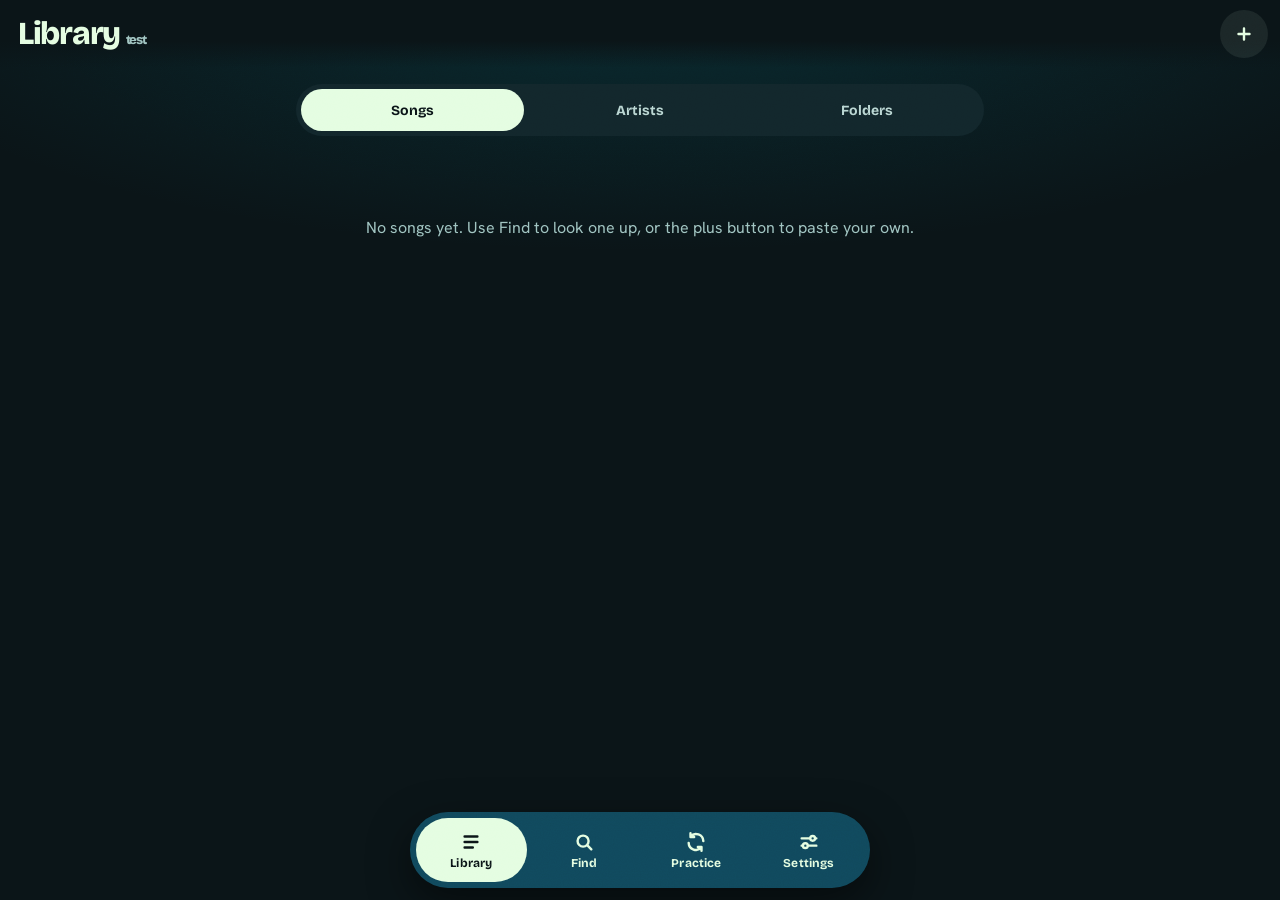
==== next/index.html @ 012d2478 "Test build: dock, count-in and folder pickers Co-Authored-By: Claude Opus 5.5 <noreply@anthropic.com" ====
<!doctype html>
<html lang="en">
<head>
  <meta charset="utf-8">
  <meta name="viewport" content="width=device-width, initial-scale=1, viewport-fit=cover, interactive-widget=resizes-content">
  <title>Lyrica (test build)</title>
  <meta name="description" content="Autoscrolling lyrics and chords for playing along.">
  <meta name="theme-color" content="#0a1215">
  <link rel="manifest" href="../manifest.webmanifest">
  <link rel="icon" href="../icons/icon.svg" type="image/svg+xml">
  <link rel="apple-touch-icon" href="../icons/icon-192.png">
  <link rel="preconnect" href="https://fonts.googleapis.com">
  <link rel="preconnect" href="https://fonts.gstatic.com" crossorigin>
  <link rel="stylesheet" href="https://fonts.googleapis.com/css2?family=Bricolage+Grotesque:opsz,wght@12..96,400..800&family=Hanken+Grotesk:wght@400..700&display=swap">
  <link rel="stylesheet" href="style.css?v=1.8.0">
</head>
<body>
  <!-- Icon set (inline SVG, no emoji) -->
  <svg width="0" height="0" style="position:absolute" aria-hidden="true">
    <defs>
      <symbol id="i-back" viewBox="0 0 24 24"><path d="M15 5l-7 7 7 7" fill="none" stroke="currentColor" stroke-width="2.6" stroke-linecap="round" stroke-linejoin="round"/></symbol>
      <symbol id="i-settings" viewBox="0 0 24 24"><g fill="none" stroke="currentColor" stroke-width="2.6" stroke-linecap="round" stroke-linejoin="round"><path d="M4 8h9M19 8h1M4 16h1M11 16h9"/><circle cx="16" cy="8" r="2.6"/><circle cx="8" cy="16" r="2.6"/></g></symbol>
      <symbol id="i-edit" viewBox="0 0 24 24"><path d="M4 20h4L19 9l-4-4L4 16v4zM13.5 6.5l4 4" fill="none" stroke="currentColor" stroke-width="2.6" stroke-linejoin="round"/></symbol>
      <symbol id="i-play" viewBox="0 0 24 24"><g fill="none" stroke="currentColor" stroke-width="2.6" stroke-linecap="round" stroke-linejoin="round"><path d="M8 5.5v13l11-6.5z"/></g></symbol>
      <symbol id="i-pause" viewBox="0 0 24 24"><g fill="none" stroke="currentColor" stroke-width="2.6" stroke-linecap="round" stroke-linejoin="round"><path d="M9 6v12M15 6v12"/></g></symbol>
      <symbol id="i-restart" viewBox="0 0 24 24"><g fill="none" stroke="currentColor" stroke-width="2.6" stroke-linecap="round" stroke-linejoin="round"><path d="M4 12a8 8 0 108-8 8 8 0 00-6 2.7"/><path d="M5 3v4h4"/></g></symbol>
      <symbol id="i-minus" viewBox="0 0 24 24"><path d="M6 12h12" stroke="currentColor" stroke-width="2.6" stroke-linecap="round"/></symbol>
      <symbol id="i-plus" viewBox="0 0 24 24"><path d="M12 6v12M6 12h12" stroke="currentColor" stroke-width="2.6" stroke-linecap="round"/></symbol>
      <symbol id="i-more" viewBox="0 0 24 24"><g fill="currentColor"><circle cx="5.5" cy="12" r="1.8"/><circle cx="12" cy="12" r="1.8"/><circle cx="18.5" cy="12" r="1.8"/></g></symbol>
      <symbol id="i-close" viewBox="0 0 24 24"><path d="M6 6l12 12M18 6L6 18" stroke="currentColor" stroke-width="2.6" stroke-linecap="round"/></symbol>
      <symbol id="i-search" viewBox="0 0 24 24"><g fill="none" stroke="currentColor" stroke-width="2.6" stroke-linecap="round" stroke-linejoin="round"><circle cx="11" cy="11" r="6"/><path d="M16 16l4 4"/></g></symbol>
      <symbol id="i-text" viewBox="0 0 24 24"><g fill="none" stroke="currentColor" stroke-width="2.6" stroke-linecap="round" stroke-linejoin="round"><rect x="5" y="4.5" width="14" height="16.5" rx="4"/><path d="M9 10h6M9 14.5h4"/></g></symbol>
      <symbol id="i-folder" viewBox="0 0 24 24"><path d="M3.5 7.5a2 2 0 012-2h4l2 2h7a2 2 0 012 2v7.5a2 2 0 01-2 2h-13a2 2 0 01-2-2z" fill="none" stroke="currentColor" stroke-width="2.6" stroke-linejoin="round"/></symbol>
      <symbol id="i-note" viewBox="0 0 24 24"><g fill="none" stroke="currentColor" stroke-width="2.6" stroke-linecap="round" stroke-linejoin="round"><path d="M9 18V6l10-2v12"/><circle cx="6.5" cy="18" r="2.5"/><circle cx="16.5" cy="16" r="2.5"/></g></symbol>
      <symbol id="i-timer" viewBox="0 0 24 24"><g fill="none" stroke="currentColor" stroke-width="2.6" stroke-linecap="round"><circle cx="12" cy="13" r="7"/><path d="M12 13V9.5M10 3h4"/></g></symbol>
      <symbol id="i-up" viewBox="0 0 24 24"><path d="M6 15l6-6 6 6" fill="none" stroke="currentColor" stroke-width="2.6" stroke-linecap="round" stroke-linejoin="round"/></symbol>
      <symbol id="i-down" viewBox="0 0 24 24"><path d="M6 9l6 6 6-6" fill="none" stroke="currentColor" stroke-width="2.6" stroke-linecap="round" stroke-linejoin="round"/></symbol>
      <symbol id="i-next" viewBox="0 0 24 24"><g fill="currentColor"><path d="M5 6.2v11.6a.8.8 0 001.2.7l8.6-5.8a.8.8 0 000-1.4L6.2 5.5A.8.8 0 005 6.2z"/><rect x="16.5" y="5.5" width="2.5" height="13" rx="1"/></g></symbol>
      <symbol id="i-check" viewBox="0 0 24 24"><path d="M5 12.5l4.5 4.5L19 7.5" fill="none" stroke="currentColor" stroke-width="2.6" stroke-linecap="round" stroke-linejoin="round"/></symbol>
      <symbol id="i-library" viewBox="0 0 24 24"><g fill="none" stroke="currentColor" stroke-width="2.6" stroke-linecap="round" stroke-linejoin="round"><path d="M5 6h14M5 12h14M5 18h9"/></g></symbol>
      <symbol id="i-practice" viewBox="0 0 24 24"><g fill="none" stroke="currentColor" stroke-width="2.6" stroke-linecap="round" stroke-linejoin="round"><path d="M4 13a8 8 0 0 0 14 5M20 11A8 8 0 0 0 6 6M6 2.5V6.5H10M18 21.5V17.5H14"/></g></symbol>
      <symbol id="i-sort" viewBox="0 0 24 24"><g fill="none" stroke="currentColor" stroke-width="2.6" stroke-linecap="round" stroke-linejoin="round"><path d="M7 5v14M4 16l3 3 3-3M17 19V5M14 8l3-3 3 3"/></g></symbol>
      <symbol id="i-chevron" viewBox="0 0 24 24"><path d="M9 6l6 6-6 6" fill="none" stroke="currentColor" stroke-width="2.6" stroke-linecap="round" stroke-linejoin="round"/></symbol>
      <symbol id="i-metronome" viewBox="0 0 24 24"><g fill="none" stroke="currentColor" stroke-width="2.6" stroke-linecap="round" stroke-linejoin="round"><path d="M7 20L10 4h4l3 16z"/><path d="M12 15l5-7"/></g></symbol>
      <symbol id="i-click" viewBox="0 0 24 24"><g fill="none" stroke="currentColor" stroke-width="2.6" stroke-linecap="round" stroke-linejoin="round"><path d="M4 9.5h3l4.5-4v13L7 14.5H4z"/><path d="M15 9a4 4 0 010 6M17.8 6.5a7.5 7.5 0 010 11"/></g></symbol>
      <symbol id="i-flag" viewBox="0 0 24 24"><path d="M7 21V4M7 4h10l-2.5 4L17 12H7" fill="none" stroke="currentColor" stroke-width="2.4" stroke-linecap="round" stroke-linejoin="round"/></symbol>
      <symbol id="i-person" viewBox="0 0 24 24"><g fill="none" stroke="currentColor" stroke-width="2.6" stroke-linecap="round"><circle cx="12" cy="8.5" r="3.5"/><path d="M5 20c1.2-3.6 4-5.5 7-5.5s5.8 1.9 7 5.5"/></g></symbol>
    </defs>
  </svg>

  <div class="grain" aria-hidden="true"></div>

  <!-- LIBRARY -->
  <section id="view-library" class="view tabbed" hidden>
    <header class="bar brand-bar">
      <h1 class="tab-title">Library <small class="muted small">test</small></h1>
      <button class="icon-btn" data-go="#/edit/new" aria-label="Add your own lyrics"><svg><use href="#i-plus"/></svg></button>
    </header>
    <div class="content">
      <div class="segmented" id="lib-views" role="tablist" aria-label="Library view">
        <button type="button" data-view="songs" role="tab">Songs</button>
        <button type="button" data-view="artists" role="tab">Artists</button>
        <button type="button" data-view="folders" role="tab">Folders</button>
      </div>
      <div class="row gap lib-tools">
        <input id="lib-filter" class="input grow" type="search" placeholder="Filter" autocomplete="off">
        <button class="btn small sort-btn" id="lib-sort" type="button"><svg><use href="#i-sort"/></svg><span id="lib-sort-label">Recent</span></button>
      </div>
      <div id="lib-list" class="lib-list"></div>
      <p id="lib-empty" class="empty" hidden></p>
    </div>
    <nav id="alpha-rail" class="alpha-rail" hidden aria-label="Jump to letter"></nav>
  </section>

  <!-- FOLDER -->
  <section id="view-folder" class="view tabbed" hidden>
    <header class="bar">
      <button class="icon-btn" id="folder-back" aria-label="Back"><svg><use href="#i-back"/></svg></button>
      <h1 id="folder-name"></h1>
      <button class="btn small" id="folder-add" aria-label="Add songs"><svg><use href="#i-plus"/></svg>Add songs</button>
      <button class="icon-btn" id="folder-menu" aria-label="Folder options"><svg><use href="#i-more"/></svg></button>
    </header>
    <div class="content">
      <div class="muted small" id="folder-meta"></div>
      <ul id="folder-list" class="list"></ul>
      <div id="folder-empty" class="empty folder-empty" hidden><p>Nothing on this cord yet.</p><button class="btn primary" id="folder-empty-add"><svg><use href="#i-plus"/></svg>Add songs</button></div>
    </div>
  </section>

  <!-- FIND -->
  <section id="view-search" class="view tabbed" hidden>
    <header class="bar brand-bar"><h1 class="tab-title">Find</h1></header>
    <div class="content">
      <form id="search-form" class="stack">
        <div class="search-field"><svg aria-hidden="true"><use href="#i-search"/></svg><input id="search-track" class="input" placeholder="Song title" autocomplete="off" required></div>
        <input id="search-artist" class="input" placeholder="Artist (optional)" autocomplete="off">
        <button class="btn primary" type="submit"><svg><use href="#i-search"/></svg>Search lyrics</button>
      </form>
      <p id="search-status" class="muted"></p>
      <ul id="search-results" class="list results"></ul>
      <div class="card-note">
        <div class="grow"><b>Got your own lyrics or chords?</b><div class="muted small">Paste them in and Lyrica will pace them for you.</div></div>
        <button class="btn small" data-go="#/edit/new">Paste my own</button>
      </div>
      <p class="muted small">Lyrics come from LRCLIB, a free open lyrics library. Synced songs scroll in time with the original recording.</p>
    </div>
  </section>

  <!-- PRACTICE -->
  <section id="view-practice" class="view tabbed" hidden>
    <header class="bar brand-bar"><h1 class="tab-title">Practice</h1></header>
    <div class="content">
      <div class="deck-teaser">
        <div class="deck-stack" aria-hidden="true"><i></i><i></i><i></i></div>
        <div>
          <div class="eyebrow">Coming soon</div>
          <h2>Daily practice deck</h2>
          <p class="muted small">Five songs picked for you each day. Swipe through them to build a practice habit.</p>
        </div>
      </div>
      <section>
        <div class="section-head"><h2>Worth revisiting</h2><span class="muted small" id="revisit-sub"></span></div>
        <ul id="revisit-list" class="list"></ul>
        <p id="revisit-empty" class="empty" hidden>Nothing is slipping right now. Ratings fade slowly on days you open Lyrica, and songs appear here when they need a refresh.</p>
      </section>
      <section>
        <div class="section-head"><h2>Your songs by comfort</h2></div>
        <div id="comfort-summary" class="comfort-summary"></div>
      </section>
    </div>
  </section>

  <!-- EDIT -->
  <section id="view-edit" class="view" hidden>
    <header class="bar">
      <button class="icon-btn" id="edit-back" aria-label="Back"><svg><use href="#i-back"/></svg></button>
      <h1 id="edit-heading">Song</h1>
      <button class="btn primary small" id="edit-save">Save</button>
    </header>
    <div class="content stack">
      <label>Title<input id="edit-title" class="input" autocomplete="off"></label>
      <label>Artist<input id="edit-artist" class="input" autocomplete="off"></label>
      <label>Song length <span class="muted">(minutes:seconds, paces songs without timings)</span>
        <input id="edit-duration" class="input" placeholder="e.g. 3:45" inputmode="numeric" autocomplete="off">
      </label>
      <div class="tempo-edit">
        <div class="field-label">Tempo</div>
        <div class="row gap">
          <input id="edit-bpm" class="input bpm-input" placeholder="BPM" inputmode="numeric" autocomplete="off" aria-label="Tempo in BPM">
          <button type="button" class="btn grow" id="edit-tap">Tap on the beat</button>
        </div>
        <div class="row gap">
          <span class="muted small grow" id="edit-bpm-note">Type it in or tap along with the recording.</span>
          <select id="edit-bpb" class="input sig-select" aria-label="Time signature">
            <option value="2">2/4</option><option value="3">3/4</option><option value="4" selected>4/4</option>
            <option value="5">5/4</option><option value="6">6/8</option><option value="7">7/8</option>
          </select>
        </div>
      </div>
      <label>Lyrics
        <textarea id="edit-lyrics" class="input lyrics-input" spellcheck="false" placeholder="Paste lyrics here, one line per line.&#10;&#10;Optional chords go in square brackets before the word:&#10;[G]First line of my [D]song"></textarea>
      </label>
      <details class="help">
        <summary>Tips: chords and timing</summary>
        <p>Put chords in square brackets just before the word they land on, like <code>[Am]Hello [F]there</code>. You can also paste a chord sheet with chords on the line above the words.</p>
        <p>Lines starting with a time like <code>[01:23.45]</code> are synced and scroll exactly on time. You can make these yourself with <b>Tap to time</b> in the player.</p>
      </details>
    </div>
  </section>

  <!-- SETTINGS -->
  <section id="view-settings" class="view tabbed" hidden>
    <header class="bar">
      <h1 class="tab-title">Settings</h1>
    </header>
    <div class="content stack settings">
      <section class="set-group">
        <div class="field-label">Lyrics</div>
        <label class="setting slider"><span>Lyric size</span>
          <span class="row gap"><input id="set-font" type="range" min="18" max="56" step="2"><output id="set-font-out"></output></span>
        </label>
        <label class="setting check"><span>Show chords</span><input id="set-chords" type="checkbox" role="switch"></label>
        <label class="setting check"><span>Moving background</span><input id="set-motion" type="checkbox" role="switch"></label>
        <div class="setting picker"><span id="set-resume-label">Carry on after I scroll</span>
          <select id="set-resume" class="input" aria-labelledby="set-resume-label" data-seg="2 sec|3 sec|5 sec|8 sec">
            <option value="2">2 seconds</option><option value="3">3 seconds</option>
            <option value="5">5 seconds</option><option value="8">8 seconds</option>
          </select>
        </div>
      </section>
      <section class="set-group">
        <div class="field-label">Count-in</div>
        <div class="setting picker"><span id="set-countin-label">Before starting</span>
          <select id="set-countin" class="input" aria-labelledby="set-countin-label" data-seg="Off|1 bar|2 bars|3 sec|5 sec">
            <option value="0">None</option>
            <option value="1bar">1 bar, on the beat</option><option value="2bar">2 bars, on the beat</option>
            <option value="3">3 seconds</option><option value="5">5 seconds</option>
          </select>
          <span class="muted small">Bars follow the song's tempo. Songs without one count 3 seconds.</span>
        </div>
        <label class="setting check"><span>Click during count-in</span><input id="set-click" type="checkbox" role="switch"></label>
        <label class="setting check"><span>Pause at instrumentals</span><input id="set-gaps" type="checkbox" role="switch"></label>
      </section>
      <section class="set-group">
        <div class="field-label">Phone and online</div>
        <label class="setting check"><span>Keep screen awake</span><input id="set-wake" type="checkbox" role="switch"></label>
        <label class="setting check"><span>Look up tempo online</span><input id="set-bpm" type="checkbox" role="switch"></label>
        <label class="setting check"><span>Look up cover art</span><input id="set-covers" type="checkbox" role="switch"></label>
        <label class="setting check disabled"><span>Follow me with the mic <small class="muted">Coming later</small></span><input type="checkbox" role="switch" disabled></label>
      </section>
      <section class="set-group">
      <div class="field-label">Backup</div>
      <p class="muted small">Your songs live on this phone only. Save a backup file now and then so you never lose them.</p>
      <div class="row gap">
        <button class="btn grow" id="backup-export">Save backup</button>
        <button class="btn grow" id="backup-import">Restore backup</button>
        <input type="file" id="backup-file" accept=".json,application/json" hidden>
      </div>
      </section>
      <p class="muted small" id="app-version"></p>
    </div>
  </section>

  <!-- PLAYER -->
  <section id="view-player" class="player" hidden>
    <div class="ambient" aria-hidden="true"><i class="glow g1"></i><i class="glow g2"></i><i class="glow g3"></i><i class="pulse"></i></div>
    <header class="bar player-bar">
      <button class="icon-btn" id="p-back" aria-label="Back"><svg><use href="#i-back"/></svg></button>
      <div class="titles"><div id="p-title" class="p-title"></div><div id="p-artist" class="muted small"></div></div>
      <button class="icon-btn" id="p-edit" aria-label="Edit song"><svg><use href="#i-edit"/></svg></button>
    </header>
    <div id="p-video" class="video-card" hidden>
      <div id="p-video-wrap" class="vc-wrap">
        <div id="p-video-frame" class="vc-frame"></div>
      </div>
      <p id="p-video-msg" class="vc-msg small" hidden></p>
      <div class="vc-bar">
        <div id="p-video-switch" class="segmented vc-switch" role="group" aria-label="Play along with"></div>
        <button type="button" class="icon-btn" id="p-video-more" aria-label="Track options"><svg><use href="#i-more"/></svg></button>
      </div>
    </div>
    <div class="lyrics-wrap">
      <div id="p-lyrics" class="p-lyrics" tabindex="0"></div>
      <button type="button" id="p-backnow" class="backnow" hidden><svg><use href="#i-up"/></svg><span id="p-backnow-text">Back to now</span></button>
    </div>
    <div id="p-timing" class="timing-panel" hidden>
      <p class="small">Tap <b>Next line</b> as you start singing each line.</p>
      <div class="row gap">
        <button class="btn grow" id="t-cancel">Cancel</button>
        <button class="btn primary grow big" id="t-next">Next line</button>
      </div>
    </div>
    <footer class="controls">
      <div class="cordbox" id="p-cordbox">
        <div class="clues" id="p-clues"></div>
        <svg id="p-cord" class="cord" role="slider" tabindex="0" aria-label="Song position. Drag to move through the song." aria-valuemin="0" aria-valuemax="100" aria-valuenow="0">
          <defs><clipPath id="p-cord-clip"><rect id="p-cord-cliprect" x="0" y="-20" width="0" height="100"/></clipPath></defs>
          <g id="p-tethers"></g>
          <path class="rest" id="p-cord-rest"/>
          <path class="played" id="p-cord-played" clip-path="url(#p-cord-clip)"/>
          <g id="p-knots"></g>
          <circle class="halo" id="p-cord-halo" r="22"/>
          <circle class="bead" id="p-cord-bead" r="9"/>
        </svg>
        <div class="cord-bubble" id="p-cord-bubble" hidden><b id="p-bub-time"></b><span id="p-bub-text"></span></div>
      </div>
      <div class="scrub">
        <span id="p-time" class="time">0:00</span>
        <span id="p-total" class="time">0:00</span>
      </div>
      <div class="dock">
        <div class="dock-side">
          <button type="button" class="round-btn" id="p-restart" aria-label="Start again"><svg><use href="#i-restart"/></svg></button>
          <button type="button" class="tempo-btn" id="p-tempo-btn" aria-label="Song tempo">
            <svg class="beat-ring" id="p-beatring" viewBox="0 0 64 64" aria-hidden="true"></svg>
            <span class="tp-text"><b id="p-tempo-num">Tap</b><small id="p-tempo-sub">tempo</small></span>
          </button>
        </div>
        <div class="playwrap" id="p-playwrap">
          <svg class="count-ring" id="p-ring" viewBox="0 0 92 92" aria-hidden="true"></svg>
          <button class="ctl play" id="p-play" aria-label="Play"><svg><use href="#i-play"/></svg></button>
          <span class="ci-num" id="p-cinum" aria-hidden="true"></span>
        </div>
        <div class="dock-side end">
          <button type="button" class="round-btn" id="p-metro" aria-pressed="false" aria-label="Metronome click"><svg><use href="#i-click"/></svg></button>
          <button type="button" class="round-btn" id="p-more" aria-label="Playback options"><svg><use href="#i-more"/></svg></button>
        </div>
      </div>
      <button type="button" id="p-speed-note" class="speed-note" hidden></button>
    </footer>
  </section>

  <nav id="tabbar" class="tabbar" aria-label="Main">
    <a class="tab" data-tab="library" href="#/"><span class="tab-ind"><svg><use href="#i-library"/></svg></span><span class="tab-label">Library</span></a>
    <a class="tab" data-tab="search" href="#/search"><span class="tab-ind"><svg><use href="#i-search"/></svg></span><span class="tab-label">Find</span></a>
    <a class="tab" data-tab="practice" href="#/practice"><span class="tab-ind"><svg><use href="#i-practice"/></svg></span><span class="tab-label">Practice</span></a>
    <a class="tab" data-tab="settings" href="#/settings"><span class="tab-ind"><svg><use href="#i-settings"/></svg></span><span class="tab-label">Settings</span></a>
  </nav>

  <div id="modal" class="modal" hidden>
    <div class="modal-card" role="dialog" aria-modal="true" aria-labelledby="modal-title">
      <header class="sheet-head"><h1 id="modal-title"></h1><button class="icon-btn" id="modal-close" aria-label="Close"><svg><use href="#i-close"/></svg></button></header>
      <div id="modal-body" class="modal-body"></div>
      <div class="row gap modal-actions" id="modal-actions"></div>
    </div>
  </div>

  <div id="toast" class="toast" hidden></div>

  <script src="app.js?v=1.8.0"></script>
</body>
</html>
---- next/style.css ----
/* ===== Palette =====
 * All colours live here so the palette can be swapped in one place.
 */
:root {
  /* Stanze design system tokens (stage theme) */
  --bg: #0a1417;              /* ground */
  --bg-2: #0f2229;
  --surface: #e4fde10f;       /* surface-1 */
  --surface-2: #e4fde114;
  --surface-strong: #e4fde124; /* surface-3 */
  --surface-raised: #10232a;
  --glass: #114b5fbf;
  --border: #e4fde10f;
  --text: #e4fde1;            /* mint / ink */
  --ink-soft: #b9d6d2;
  --muted: #9fc3c0;           /* ink-muted */
  --dim: #4f7b86;
  --accent: #f45b69;          /* coral: one primary action, the bead, your own knots */
  --accent-2: #f45b69;
  --accent-text: #0a1417;     /* on-accent */
  --cool: #028090;            /* teal */
  --teal-deep: #114b5f;
  --baltic: #456990;
  --chord: #7fe3d6;
  --danger: #ff8a94;
  --glow-1: rgba(244, 91, 105, 0.26);
  --glow-2: rgba(2, 128, 144, 0.40);
  --glow-3: rgba(69, 105, 144, 0.40);
  --lyric-size: 28px;
  --spring: cubic-bezier(0.34, 1.56, 0.64, 1);
  --unspool: cubic-bezier(0.22, 1, 0.36, 1);

  --font-display: "Bricolage Grotesque", "Hanken Grotesk", system-ui, sans-serif;
  --font-body: "Hanken Grotesk", system-ui, -apple-system, "Segoe UI", Roboto, sans-serif;
  --radius: 28px;
  color-scheme: dark;
}

* { box-sizing: border-box; }
html, body { margin: 0; min-height: 100%; }
body {
  color: var(--text);
  font: 16px/1.45 var(--font-body);
  -webkit-tap-highlight-color: transparent;
  background-color: var(--bg);
  background-image:
    radial-gradient(120% 60% at 0% 0%, rgba(2, 128, 144, 0.28), transparent 60%),
    radial-gradient(90% 50% at 100% 10%, rgba(244, 91, 105, 0.12), transparent 60%),
    linear-gradient(180deg, var(--bg-2), var(--bg) 60%);
  background-attachment: fixed;
}
html.in-player, html.in-player body { overflow: hidden; height: 100%; overscroll-behavior: none; }
[hidden] { display: none !important; }
svg { width: 22px; height: 22px; flex: none; }

/* Film grain over everything, very subtle */
.grain {
  position: fixed; inset: -50%; pointer-events: none; z-index: 50; opacity: .09; mix-blend-mode: overlay;
  background-image: url("data:image/svg+xml,%3Csvg xmlns='http://www.w3.org/2000/svg' width='220' height='220'%3E%3Cfilter id='n'%3E%3CfeTurbulence type='fractalNoise' baseFrequency='.85' numOctaves='3' stitchTiles='stitch'/%3E%3CfeColorMatrix values='0 0 0 0 1 0 0 0 0 1 0 0 0 0 1 0 0 0 1.4 0'/%3E%3C/filter%3E%3Crect width='100%25' height='100%25' filter='url(%23n)'/%3E%3C/svg%3E");
}

h1, h2, .brand, .btn, .badge, .chip, .p-title, .countdown, output, .section-head { font-family: var(--font-display); }
h1 { font-size: 20px; font-weight: 650; margin: 0; flex: 1; white-space: nowrap; overflow: hidden; text-overflow: ellipsis; letter-spacing: -0.01em; }
h2 { font-size: 18px; font-weight: 650; margin: 0; letter-spacing: -0.01em; }
hr { border: 0; border-top: 1px solid var(--border); width: 100%; margin: 8px 0; }
code { background: var(--surface-strong); padding: 1px 5px; border-radius: 5px; }

.view { min-height: 100dvh; display: flex; flex-direction: column; }
.bar {
  display: flex; align-items: center; gap: 8px;
  padding: 10px 12px; padding-top: max(10px, env(safe-area-inset-top));
  position: sticky; top: 0; z-index: 5;
  background: linear-gradient(180deg, rgba(10, 18, 21, .92), rgba(10, 18, 21, .72));
  backdrop-filter: blur(14px); -webkit-backdrop-filter: blur(14px);
  border-bottom: 1px solid var(--border);
}
.brand-bar { padding-left: 18px; }
.brand { flex: 1; display: flex; align-items: center; gap: 10px; font-size: 26px; font-weight: 750; letter-spacing: -0.03em; }
.brand-mark {
  width: 22px; height: 22px; border-radius: 7px;
  background: linear-gradient(135deg, var(--accent-2), var(--accent) 45%, var(--cool));
  box-shadow: 0 0 18px var(--glow-1);
}
.content { padding: 16px; display: flex; flex-direction: column; gap: 16px; max-width: 720px; width: 100%; margin: 0 auto; padding-bottom: max(24px, env(safe-area-inset-bottom)); }
.stack { display: flex; flex-direction: column; gap: 12px; }
.row { display: flex; align-items: center; }
.gap { gap: 10px; }
.grow { flex: 1; min-width: 0; }
.center { justify-content: center; }
.muted { color: var(--muted); }
.small { font-size: 13px; }
.strong { font-weight: 650; }
.empty { color: var(--muted); text-align: center; padding: 32px 8px; }

label { display: flex; flex-direction: column; gap: 6px; font-size: 14px; color: var(--muted); }
.input {
  font: inherit; color: var(--text); background: var(--surface);
  border: 1px solid var(--border); border-radius: 12px; padding: 12px 14px; width: 100%;
}
.input::placeholder { color: var(--dim); }
.input:focus { outline: 2px solid var(--accent); outline-offset: -1px; }
select.input { appearance: none; background-image: linear-gradient(45deg, transparent 50%, var(--muted) 50%), linear-gradient(135deg, var(--muted) 50%, transparent 50%); background-position: calc(100% - 20px) 55%, calc(100% - 15px) 55%; background-size: 5px 5px; background-repeat: no-repeat; }
select.input option { background: var(--bg-2); }
.lyrics-input { min-height: 45vh; font-family: ui-monospace, Menlo, Consolas, monospace; font-size: 14px; line-height: 1.5; resize: vertical; }

.btn {
  display: inline-flex; align-items: center; justify-content: center; gap: 8px;
  font: 600 16px var(--font-display); color: var(--text); background: var(--surface-strong);
  border: 1px solid var(--border); border-radius: 14px; padding: 12px 16px; cursor: pointer;
  min-height: 48px; letter-spacing: -0.005em;
}
.btn svg { width: 19px; height: 19px; }
.btn:active { transform: scale(0.98); }
.btn.primary {
  background: linear-gradient(135deg, var(--accent-2), var(--accent));
  color: var(--accent-text); border-color: transparent;
  box-shadow: 0 6px 24px -8px var(--glow-1);
}
.btn.danger { background: transparent; color: var(--danger); border-color: color-mix(in srgb, var(--danger) 50%, transparent); }
.btn.small { padding: 6px 12px; min-height: 38px; font-size: 14px; border-radius: 11px; }
.btn.small svg { width: 16px; height: 16px; }
.btn.big { font-size: 20px; min-height: 64px; }
.icon-btn {
  display: grid; place-items: center; background: none; border: 0; color: var(--text);
  width: 44px; height: 44px; border-radius: 50%; cursor: pointer; flex: none; padding: 0;
}
.icon-btn:active { background: var(--surface-strong); }

/* ===== Library ===== */
.section-head { display: flex; align-items: baseline; justify-content: space-between; gap: 10px; margin-bottom: 10px; }
.chips { display: flex; gap: 8px; overflow-x: auto; scrollbar-width: none; margin: 0 -16px; padding: 2px 16px; }
.chips::-webkit-scrollbar { display: none; }
.chip {
  flex: none; display: inline-flex; align-items: center; gap: 6px;
  font-size: 14px; font-weight: 600; padding: 8px 14px; border-radius: 99px; cursor: pointer;
  background: var(--surface); color: var(--muted); border: 1px solid var(--border);
}
.chip svg { width: 16px; height: 16px; }
.chip.active { background: var(--text); color: var(--bg); border-color: transparent; }
.chip.add { border-style: dashed; }
.folder-head { display: flex; align-items: center; gap: 8px; }
.folder-head h2 { font-size: 22px; }

.list { list-style: none; margin: 0; padding: 0; display: flex; flex-direction: column; gap: 8px; }
.list li {
  background: var(--surface); border: 1px solid var(--border); border-radius: var(--radius);
  padding: 10px 6px 10px 10px; display: flex; align-items: center; gap: 12px; cursor: pointer;
}
.list li:active { background: var(--surface-strong); }
.list.results li { padding: 12px 14px; }
.list .meta { flex: 1; min-width: 0; display: flex; flex-direction: column; gap: 2px; }
.list .t { font-weight: 650; font-family: var(--font-display); white-space: nowrap; overflow: hidden; text-overflow: ellipsis; }
.list .a { color: var(--muted); font-size: 14px; white-space: nowrap; overflow: hidden; text-overflow: ellipsis; }
.list .reorder { display: flex; flex-direction: column; }
.list .reorder .icon-btn { width: 36px; height: 30px; border-radius: 8px; }

.cover {
  width: 56px; height: 56px; border-radius: 12px; flex: none; overflow: hidden; position: relative;
  display: grid; place-items: center; color: rgba(228, 253, 225, .85);
  background: linear-gradient(135deg, var(--c1, #028090), var(--c2, #456990));
}
.cover svg { width: 22px; height: 22px; opacity: .8; }
.cover img { position: absolute; inset: 0; width: 100%; height: 100%; object-fit: cover; }

.comfort { display: flex; align-items: center; gap: 8px; margin-top: 4px; }
.comfort-bar { width: 72px; height: 5px; border-radius: 3px; background: var(--surface-strong); overflow: hidden; flex: none; }
.comfort-bar i { display: block; height: 100%; border-radius: 3px; background: linear-gradient(90deg, var(--cool), var(--accent)); }
.comfort-label { font-size: 12px; color: var(--muted); white-space: nowrap; }
.comfort-label.slipping { color: var(--accent); }

.revisit-list { display: flex; gap: 10px; overflow-x: auto; scrollbar-width: none; margin: 0 -16px; padding: 0 16px 4px; scroll-snap-type: x mandatory; }
.revisit-list::-webkit-scrollbar { display: none; }
.rcard {
  flex: none; width: 148px; scroll-snap-align: start; cursor: pointer;
  border-radius: var(--radius); padding: 10px; background: var(--surface); border: 1px solid var(--border);
  display: flex; flex-direction: column; gap: 8px;
}
.rcard .cover { width: 100%; height: auto; aspect-ratio: 1; border-radius: 12px; }
.rcard .t { font: 650 14px var(--font-display); white-space: nowrap; overflow: hidden; text-overflow: ellipsis; }
.rcard .a { font-size: 12px; color: var(--muted); white-space: nowrap; overflow: hidden; text-overflow: ellipsis; }

.badge { font-size: 11px; font-weight: 700; padding: 3px 8px; border-radius: 99px; background: var(--surface-strong); color: var(--muted); white-space: nowrap; letter-spacing: .02em; }
.badge.synced { background: color-mix(in srgb, var(--accent) 20%, transparent); color: var(--accent-2); }

.help { background: var(--surface); border: 1px solid var(--border); border-radius: 12px; padding: 10px 14px; font-size: 14px; }
.help summary { cursor: pointer; font-weight: 600; }
.setting.check { flex-direction: row; align-items: center; gap: 12px; color: var(--text); font-size: 16px; }
.setting.check input { width: 22px; height: 22px; accent-color: var(--accent); }
.setting.disabled { opacity: 0.5; }
.setting input[type=range] { flex: 1; accent-color: var(--accent); }
.setting output { width: 40px; text-align: right; color: var(--text); }

/* ===== Player ===== */
.player {
  position: fixed; inset: 0; display: flex; flex-direction: column; overflow: hidden;
  background: radial-gradient(140% 90% at 50% 38%, var(--bg-2), var(--bg) 70%);
}
.ambient { position: absolute; inset: 0; pointer-events: none; overflow: hidden; z-index: 0; }
.glow { position: absolute; border-radius: 50%; filter: blur(60px); will-change: transform; }
.g1 { width: 75vmax; height: 75vmax; left: -30vmax; top: 5%; background: radial-gradient(circle, var(--glow-1), transparent 65%); animation: drift1 38s ease-in-out infinite alternate; }
.g2 { width: 70vmax; height: 70vmax; right: -32vmax; top: 25%; background: radial-gradient(circle, var(--glow-2), transparent 65%); animation: drift2 46s ease-in-out infinite alternate; }
.g3 { width: 60vmax; height: 60vmax; left: 10%; bottom: -35vmax; background: radial-gradient(circle, var(--glow-3), transparent 65%); animation: drift3 52s ease-in-out infinite alternate; }
.pulse {
  position: absolute; left: 50%; top: 38%; width: 120vmin; height: 120vmin; margin: -60vmin 0 0 -60vmin; border-radius: 50%;
  background: radial-gradient(circle, rgba(244, 91, 105, .14), rgba(2, 128, 144, .12) 40%, transparent 68%);
  animation: breathe 9s ease-in-out infinite;
}
.player:not(.is-playing) .pulse { animation-play-state: paused; }
.no-motion .glow, .no-motion .pulse { animation: none; }
@keyframes drift1 { to { transform: translate(18vmax, 14vmax) scale(1.12); } }
@keyframes drift2 { to { transform: translate(-16vmax, -12vmax) scale(1.08); } }
@keyframes drift3 { to { transform: translate(12vmax, -10vmax) scale(1.15); } }
@keyframes breathe { 0%, 100% { transform: scale(.82); opacity: .55; } 50% { transform: scale(1.08); opacity: 1; } }
@media (prefers-reduced-motion: reduce) { .glow, .pulse { animation: none !important; } }

.player > *:not(.ambient) { position: relative; z-index: 1; }
.player-bar { background: transparent; border-bottom: 0; backdrop-filter: none; -webkit-backdrop-filter: none; padding-top: max(6px, env(safe-area-inset-top)); padding-bottom: 4px; }
.titles { flex: 1; min-width: 0; text-align: center; }
.p-title { font-weight: 700; font-size: 17px; white-space: nowrap; overflow: hidden; text-overflow: ellipsis; }
.p-lyrics {
  flex: 1; min-height: 0; overflow-y: auto; padding: 0 22px; outline: none;
  font: 600 var(--lyric-size)/1.3 var(--font-body); letter-spacing: -0.01em;
  overscroll-behavior: none; scrollbar-width: none;
  -webkit-mask-image: linear-gradient(180deg, transparent, #000 14%, #000 80%, transparent);
  mask-image: linear-gradient(180deg, transparent, #000 14%, #000 80%, transparent);
}
.p-lyrics::-webkit-scrollbar { display: none; }
.line { color: var(--dim); padding: 6px 4px; border-radius: 10px; cursor: pointer; transition: color .35s, opacity .35s; }
.line.past { color: var(--muted); opacity: .55; }
.line.current { color: var(--text); }
.line.current .w { color: var(--text); text-shadow: 0 0 28px rgba(244, 91, 105, .5); }
.line.gap { min-height: .6em; padding: 0; }
.line.note { font: italic 600 .62em var(--font-display); letter-spacing: .04em; text-transform: uppercase; color: var(--muted); padding-top: 14px; }
.line.pause { display: flex; gap: .3em; padding: 14px 4px; }
.line.pause b { width: .32em; height: .32em; border-radius: 50%; background: currentColor; opacity: .7; }
.line.pause.current b { background: var(--accent); animation: dot 1.4s ease-in-out infinite; }
.line.pause.current b:nth-child(2) { animation-delay: .2s; }
.line.pause.current b:nth-child(3) { animation-delay: .4s; }
@keyframes dot { 0%, 100% { opacity: .35; transform: scale(.85); } 50% { opacity: 1; transform: scale(1.1); } }
.line .seg { display: inline-flex; flex-direction: column; vertical-align: bottom; white-space: pre; }
.line .ch { color: var(--chord); font: 700 .58em/1.15 var(--font-display); min-height: 1.15em; padding-right: .3em; }
.no-chords .line .ch { display: none; }
.line.wrap .seg { white-space: pre-wrap; }

.countdown {
  position: fixed; inset: 0; display: grid; place-items: center; pointer-events: none; z-index: 8;
  font-size: 128px; font-weight: 800; color: var(--accent-2); text-shadow: 0 0 60px var(--glow-1);
}
.manual-pill {
  position: absolute; left: 50%; transform: translateX(-50%); bottom: calc(170px + env(safe-area-inset-bottom));
  background: rgba(17, 40, 48, .94); color: var(--text); border: 1px solid var(--border); white-space: nowrap;
  padding: 8px 14px; border-radius: 99px; font-size: 13px; z-index: 6; backdrop-filter: blur(10px);
}
.timing-panel { background: rgba(17, 40, 48, .88); border-top: 1px solid var(--border); padding: 10px 14px; backdrop-filter: blur(14px); }
.timing-panel p { margin: 0 0 8px; }
.controls {
  flex: none;
  background: linear-gradient(180deg, rgba(10, 18, 21, .35), rgba(10, 18, 21, .85));
  backdrop-filter: blur(16px); -webkit-backdrop-filter: blur(16px);
  border-top: 1px solid var(--border);
  padding: 8px 16px calc(14px + env(safe-area-inset-bottom));
}
.progress { height: 4px; background: var(--surface-strong); border-radius: 2px; overflow: hidden; margin: 2px 0 6px; }
.progress div { height: 100%; width: 0; background: linear-gradient(90deg, var(--cool), var(--accent)); }
.ctrl-meta { justify-content: space-between; margin-bottom: 6px; }
.time { font-variant-numeric: tabular-nums; }
.ctrl-row { justify-content: space-between; max-width: 420px; margin: 0 auto; }
.ctl {
  display: grid; place-items: center; width: 52px; height: 52px; border-radius: 50%; padding: 0;
  border: 1px solid var(--border); background: var(--surface); color: var(--text); cursor: pointer;
}
.ctl.play { width: 68px; height: 68px; background: linear-gradient(135deg, var(--accent-2), var(--accent)); color: var(--accent-text); border: 0; box-shadow: 0 8px 30px -8px var(--glow-1); }
.ctl.play svg { width: 28px; height: 28px; }
.ctl:active { transform: scale(0.95); }
.more-panel { display: flex; flex-direction: column; gap: 10px; padding: 12px 0 2px; align-items: center; }

/* ===== Sheet / toast ===== */
.modal { position: fixed; inset: 0; background: rgba(3, 16, 21, .6); display: flex; align-items: flex-end; justify-content: center; z-index: 20; backdrop-filter: blur(4px); }
.modal-card {
  background: linear-gradient(180deg, #13272e, var(--bg) 70%);
  width: 100%; max-width: 720px; max-height: 88dvh; display: flex; flex-direction: column;
  border-radius: 22px 22px 0 0; overflow: hidden; border: 1px solid var(--border); border-bottom: 0;
}
.sheet-head { display: flex; align-items: center; gap: 8px; padding: 14px 10px 6px 20px; }
.modal-body { overflow-y: auto; padding: 8px 20px 16px; font-size: 15px; flex: 1; display: flex; flex-direction: column; gap: 14px; }
.modal-body .pre { white-space: pre-wrap; }
.modal-actions { padding: 12px 16px calc(12px + env(safe-area-inset-bottom)); border-top: 1px solid var(--border); }
.modal-actions:empty { display: none; }
.modal-actions .btn { flex: 1; }
.field-label { font: 600 13px var(--font-display); color: var(--muted); letter-spacing: .03em; text-transform: uppercase; }
.levels { display: flex; flex-direction: column; gap: 6px; }
.level {
  display: flex; align-items: center; gap: 12px; padding: 10px 12px; border-radius: 12px; cursor: pointer;
  background: var(--surface); border: 1px solid var(--border); color: var(--text); font: 600 15px var(--font-display); text-align: left;
}
.level .pips { display: flex; gap: 3px; }
.level .pips i { width: 14px; height: 5px; border-radius: 3px; background: var(--surface-strong); }
.level .pips i.on { background: linear-gradient(90deg, var(--cool), var(--accent)); }
.level small { display: block; font: 400 12px var(--font-body); color: var(--muted); }
.level.active { border-color: var(--accent); background: color-mix(in srgb, var(--accent) 12%, transparent); }
.folder-opts { display: flex; flex-direction: column; gap: 4px; }
.folder-opt { flex-direction: row; align-items: center; gap: 12px; color: var(--text); font-size: 16px; padding: 6px 0; }
.folder-opt input { width: 20px; height: 20px; accent-color: var(--accent); }
.sheet-links { display: flex; gap: 8px; flex-wrap: wrap; }
.toast {
  position: fixed; left: 50%; bottom: calc(24px + env(safe-area-inset-bottom)); transform: translateX(-50%);
  background: var(--text); color: var(--bg); padding: 10px 16px; border-radius: 12px; z-index: 30;
  font-size: 14px; font-weight: 600; max-width: calc(100% - 32px);
}
.rcard .comfort { flex-direction: column; align-items: flex-start; gap: 5px; margin-top: 0; }
.rcard .comfort-bar { width: 100%; }

/* ===== Bottom navigation (Material 3 navigation bar, iOS-style translucency) ===== */
:root { --tabbar-h: 72px; }
.view.tabbed .content { padding-bottom: calc(var(--tabbar-h) + 28px + env(safe-area-inset-bottom)); }
.tabbar {
  position: fixed; left: 0; right: 0; bottom: 0; z-index: 15;
  display: flex; justify-content: space-around; align-items: stretch;
  height: calc(var(--tabbar-h) + env(safe-area-inset-bottom)); padding: 0 8px env(safe-area-inset-bottom);
  background: linear-gradient(180deg, rgba(10, 18, 21, .72), rgba(10, 18, 21, .92));
  backdrop-filter: blur(20px) saturate(140%); -webkit-backdrop-filter: blur(20px) saturate(140%);
  border-top: 1px solid var(--border);
}
html.in-player .tabbar, .tabbar.hide { display: none; }
.tab {
  flex: 1; max-width: 120px; display: flex; flex-direction: column; align-items: center; justify-content: center; gap: 4px;
  color: var(--muted); text-decoration: none; -webkit-tap-highlight-color: transparent;
}
.tab-ind { width: 60px; height: 32px; border-radius: 16px; display: grid; place-items: center; transition: background .25s, color .25s; }
.tab-ind svg { width: 22px; height: 22px; }
.tab-label { font: 600 12px var(--font-display); letter-spacing: .01em; }
.tab.active { color: var(--text); }
.tab.active .tab-ind { background: color-mix(in srgb, var(--accent) 22%, transparent); color: var(--accent-2); }
.tab:active .tab-ind { background: var(--surface-strong); }
.tab-title { font-size: 26px; font-weight: 750; letter-spacing: -0.03em; padding-left: 6px; }

/* ===== Library controls ===== */
.segmented { display: flex; padding: 4px; gap: 4px; border-radius: 14px; background: var(--surface); border: 1px solid var(--border); }
.segmented button {
  flex: 1; border: 0; background: transparent; color: var(--muted); padding: 9px 6px; border-radius: 10px; cursor: pointer;
  font: 600 14px var(--font-display);
}
.segmented button.active { background: var(--text); color: var(--bg); }
.lib-tools .input { padding: 10px 14px; }
.sort-btn { min-height: 44px; white-space: nowrap; }
.lib-list { display: flex; flex-direction: column; gap: 8px; }
.lib-list > ul { display: contents; }
.letter-head { font: 700 13px var(--font-display); color: var(--accent-2); letter-spacing: .08em; padding: 10px 4px 0; scroll-margin-top: 80px; }
.group { border-radius: var(--radius); background: var(--surface); border: 1px solid var(--border); overflow: hidden; scroll-margin-top: 80px; }
.group-head { display: flex; align-items: center; gap: 12px; padding: 10px 10px 10px 10px; cursor: pointer; }
.group-head .chev { color: var(--muted); transition: transform .2s; }
.group.open .group-head .chev { transform: rotate(90deg); }
.group .list { padding: 0 8px 8px; }
.group .list li { background: rgba(0, 0, 0, .12); }
.cover.round { border-radius: 50%; }
.folder-tile .cover { --c1: #114b5f; --c2: #028090; }
.alpha-rail {
  position: fixed; right: 2px; top: 50%; transform: translateY(-50%); z-index: 6;
  display: flex; flex-direction: column; align-items: center; padding: 6px 2px; border-radius: 12px;
  font: 700 10.5px/1.45 var(--font-display); color: var(--accent-2); touch-action: none; user-select: none;
}
.alpha-rail span { padding: 0 5px; }
.alpha-rail span.off { color: var(--dim); }
.card-note { display: flex; align-items: center; gap: 12px; padding: 14px; border-radius: var(--radius); background: var(--surface); border: 1px solid var(--border); }
.card-note b { font-family: var(--font-display); }

/* ===== Practice ===== */
.deck-teaser {
  display: flex; gap: 18px; align-items: center; padding: 18px; border-radius: 20px; border: 1px solid var(--border);
  background: radial-gradient(120% 120% at 0% 0%, rgba(244, 91, 105, .22), transparent 60%), radial-gradient(120% 120% at 100% 100%, rgba(2, 128, 144, .35), transparent 60%), var(--surface);
}
.deck-teaser h2 { font-size: 20px; margin: 2px 0 4px; }
.deck-teaser p { margin: 0; }
.eyebrow { font: 700 11px var(--font-display); letter-spacing: .1em; text-transform: uppercase; color: var(--accent-2); }
.deck-stack { position: relative; width: 64px; height: 84px; flex: none; }
.deck-stack i { position: absolute; inset: 0; border-radius: 12px; border: 1px solid var(--border); }
.deck-stack i:nth-child(1) { background: #456990; transform: rotate(-10deg) translateX(-6px); }
.deck-stack i:nth-child(2) { background: #028090; transform: rotate(-2deg); }
.deck-stack i:nth-child(3) { background: linear-gradient(135deg, var(--accent-2), var(--accent)); transform: rotate(7deg) translateX(6px); }
.comfort-summary { display: flex; flex-direction: column; gap: 8px; }
.cs-row { display: grid; grid-template-columns: 110px 1fr 28px; align-items: center; gap: 10px; font-size: 14px; }
.cs-row .bar { height: 8px; border-radius: 4px; background: var(--surface-strong); overflow: hidden; }
.cs-row .bar i { display: block; height: 100%; background: linear-gradient(90deg, var(--cool), var(--accent)); border-radius: 4px; }
.cs-row .n { text-align: right; color: var(--muted); font-variant-numeric: tabular-nums; }

/* ===== Metronome ===== */
.btn.toggle[aria-pressed="true"] { background: color-mix(in srgb, var(--accent) 22%, transparent); color: var(--accent-2); border-color: color-mix(in srgb, var(--accent) 50%, transparent); }
.bpm-out { min-width: 74px; text-align: center; font-size: 14px; }
.metro-row { flex-wrap: wrap; }
.beat-dot { width: 8px; height: 8px; border-radius: 50%; background: var(--dim); display: inline-block; }
.beat-dot.on { background: var(--accent); box-shadow: 0 0 10px var(--accent); }
.beat-dot.on.accent { background: var(--accent-2); transform: scale(1.3); }
.countdown.beat { animation: beatpop .35s ease-out; }
@keyframes beatpop { from { transform: scale(1.18); opacity: .7; } to { transform: scale(1); opacity: 1; } }
.pulse { animation-duration: var(--breathe, 9s); }
.group-head .meta { flex: 1; min-width: 0; display: flex; flex-direction: column; gap: 2px; }
.group-head .t { font: 650 16px var(--font-display); white-space: nowrap; overflow: hidden; text-overflow: ellipsis; }
.group-head .a { color: var(--muted); font-size: 14px; }
.group-head .cover { width: 48px; height: 48px; }
.view.has-rail .content { padding-right: 30px; }
.player > .countdown { position: absolute; inset: 0; z-index: 8; }
.player > .manual-pill { position: absolute; }
.metro-chip {
  display: inline-flex; align-items: center; gap: 6px; height: 30px; padding: 0 12px 0 10px; border-radius: 99px; cursor: pointer;
  font: 600 13px var(--font-display); color: var(--muted); background: var(--surface); border: 1px solid var(--border);
}
.metro-chip svg { width: 16px; height: 16px; }
.metro-chip[aria-pressed="true"] { color: var(--accent-2); background: color-mix(in srgb, var(--accent) 18%, transparent); border-color: color-mix(in srgb, var(--accent) 45%, transparent); }
.metro-chip .beat-dot { width: 7px; height: 7px; }

/* ===== Tempo control: metronome toggle, BPM stepper, tap tempo ===== */
.tempo { display: flex; align-items: center; justify-content: center; gap: 10px; max-width: 420px; margin: 2px auto 0; }
.metro-toggle {
  position: relative; width: 44px; height: 44px; border-radius: 50%; flex: none; display: grid; place-items: center; cursor: pointer;
  color: var(--muted); background: var(--surface); border: 1px solid var(--border); padding: 0;
}
.metro-toggle svg { width: 20px; height: 20px; }
.metro-toggle[aria-pressed="true"] { color: var(--accent-2); background: color-mix(in srgb, var(--accent) 20%, transparent); border-color: color-mix(in srgb, var(--accent) 50%, transparent); }
.metro-toggle:disabled { opacity: .4; cursor: default; }
.metro-toggle .beat-dot { position: absolute; top: 3px; right: 3px; width: 7px; height: 7px; }
.stepper { display: flex; align-items: center; height: 44px; border-radius: 22px; background: var(--surface); border: 1px solid var(--border); overflow: hidden; }
.stepper button { width: 44px; height: 44px; border: 0; background: transparent; color: var(--text); display: grid; place-items: center; cursor: pointer; padding: 0; }
.stepper button svg { width: 18px; height: 18px; }
.stepper button:active { background: var(--surface-strong); }
.tempo-field { flex-direction: row; align-items: baseline; gap: 4px; color: var(--muted); padding: 0 2px; cursor: text; }
.tempo-field input {
  width: 3.2ch; border: 0; background: transparent; color: var(--text); text-align: right; padding: 0;
  font: 700 20px var(--font-display); font-variant-numeric: tabular-nums;
}
.tempo-field input:focus { outline: none; color: var(--accent-2); }
.tempo-field span { font: 600 11px var(--font-display); letter-spacing: .06em; text-transform: uppercase; white-space: nowrap; }
.tap-btn {
  height: 44px; padding: 0 16px; border-radius: 22px; cursor: pointer; flex: none;
  font: 600 14px var(--font-display); color: var(--text); background: var(--surface); border: 1px solid var(--border);
}
.tap-btn:active { transform: scale(.96); background: var(--surface-strong); }
.no-bpm .tap-btn { color: var(--accent-text); background: linear-gradient(135deg, var(--accent-2), var(--accent)); border-color: transparent; box-shadow: 0 0 0 0 var(--glow-1); animation: tapcall 2.4s ease-in-out infinite; }
@keyframes tapcall { 50% { box-shadow: 0 0 0 6px transparent, 0 0 18px var(--glow-1); } }
.tempo-hint { min-height: 18px; text-align: center; font-size: 12px; color: var(--muted); margin: 6px 0 2px; }
.tempo-hint:empty { min-height: 0; margin: 0; }
.ctrl-row { justify-content: space-evenly; }

/* ===== Playback toolbar v2: roomy, clear of the home bar ===== */
.controls {
  padding: 10px 18px calc(max(18px, env(safe-area-inset-bottom)) + 10px);
}
.scrub { display: flex; align-items: center; gap: 12px; }
.scrub .progress { flex: 1; margin: 0; height: 4px; }
.scrub .time { font: 600 12px var(--font-display); color: var(--muted); font-variant-numeric: tabular-nums; min-width: 38px; }
.scrub .time:last-child { text-align: right; }
.dock { display: grid; grid-template-columns: 1fr auto 1fr; align-items: center; gap: 12px; margin-top: 14px; max-width: 460px; margin-left: auto; margin-right: auto; }
.dock-side { display: flex; align-items: center; gap: 10px; min-width: 0; }
.dock-side.end { justify-content: flex-end; }
.dock .ctl.play { width: 72px; height: 72px; }
.tempo-pill {
  display: inline-flex; align-items: center; gap: 8px; height: 52px; padding: 0 14px 0 12px; border-radius: 26px; cursor: pointer; min-width: 0;
  color: var(--text); background: var(--surface); border: 1px solid var(--border);
}
.tempo-pill svg { width: 20px; height: 20px; color: var(--accent-2); flex: none; }
.tp-text { display: flex; flex-direction: column; align-items: flex-start; line-height: 1.05; min-width: 0; }
.tp-text b { font: 700 18px var(--font-display); font-variant-numeric: tabular-nums; }
.tp-text small { font: 600 10.5px var(--font-display); color: var(--muted); letter-spacing: .05em; text-transform: uppercase; white-space: nowrap; }
.tempo-pill.empty { border-style: dashed; border-color: color-mix(in srgb, var(--accent) 60%, transparent); }
.tempo-pill.empty .tp-text b { color: var(--accent-2); }
.tempo-pill.suggested { border-color: color-mix(in srgb, var(--cool) 70%, transparent); }
.tempo-pill.suggested .tp-text small { color: var(--chord); }
.round-btn {
  position: relative; width: 52px; height: 52px; border-radius: 50%; display: grid; place-items: center; cursor: pointer; padding: 0; flex: none;
  color: var(--text); background: var(--surface); border: 1px solid var(--border);
}
.round-btn[aria-pressed="true"] { color: var(--accent-2); background: color-mix(in srgb, var(--accent) 20%, transparent); border-color: color-mix(in srgb, var(--accent) 50%, transparent); }
.round-btn.unavailable { opacity: .45; }
.round-btn .beat-dot { position: absolute; top: 4px; right: 4px; width: 8px; height: 8px; }
.round-btn:active, .tempo-pill:active { transform: scale(.96); }
.speed-note {
  display: block; margin: 10px auto 0; padding: 6px 12px; border-radius: 99px; cursor: pointer;
  font: 600 12px var(--font-display); color: var(--accent-2); background: color-mix(in srgb, var(--accent) 14%, transparent); border: 0;
}
.intro-pill, .gap-card {
  position: absolute; left: 50%; transform: translateX(-50%); bottom: calc(150px + max(18px, env(safe-area-inset-bottom))); z-index: 6;
  padding: 8px 16px; border-radius: 99px; white-space: nowrap;
  font: 600 13px var(--font-display); color: var(--text); background: rgba(17, 40, 48, .9); border: 1px solid var(--border); backdrop-filter: blur(10px);
}
.player > .intro-pill { position: absolute; }
.manual-pill { bottom: calc(150px + max(18px, env(safe-area-inset-bottom))); }

/* tempo sheet */
.big-stepper { display: grid; grid-template-columns: 56px 1fr 56px; align-items: center; background: var(--surface); border: 1px solid var(--border); border-radius: 20px; padding: 6px; }
.big-stepper .icon-btn { width: 56px; height: 56px; }
.big-mid { flex-direction: row; justify-content: center; align-items: baseline; gap: 8px; color: var(--muted); }
.big-bpm { width: 4ch; text-align: center; border: 0; background: transparent; color: var(--text); font: 750 44px var(--font-display); font-variant-numeric: tabular-nums; padding: 0; }
.big-bpm:focus { outline: none; color: var(--accent-2); }
.big-unit { font: 700 13px var(--font-display); letter-spacing: .08em; }
.tap-pad {
  min-height: 92px; border-radius: 20px; cursor: pointer; touch-action: manipulation; user-select: none;
  font: 650 17px var(--font-display); color: var(--text);
  background: radial-gradient(120% 140% at 50% 0%, color-mix(in srgb, var(--accent) 22%, transparent), transparent 70%), var(--surface);
  border: 1px dashed color-mix(in srgb, var(--accent) 50%, transparent);
}
.tap-pad.hit { animation: tappop .18s ease-out; }
@keyframes tappop { from { transform: scale(.97); background-color: color-mix(in srgb, var(--accent) 25%, transparent); } }
.tempo-sheet .segmented button { padding: 9px 2px; }
.tap-pad.lead { min-height: 150px; font-size: 19px; border-width: 1.5px; }
.suggest-card { display: flex; flex-direction: column; gap: 8px; padding: 14px; border-radius: var(--radius); background: color-mix(in srgb, var(--cool) 14%, transparent); border: 1px solid color-mix(in srgb, var(--cool) 45%, transparent); }
.suggest-card.ok { background: color-mix(in srgb, var(--chord) 10%, transparent); border-color: color-mix(in srgb, var(--chord) 40%, transparent); }
.suggest-card p { margin: 0; }
.suggest-title { font: 700 16px var(--font-display); color: var(--text); }
.suggest-card .row { flex-wrap: wrap; }
.suggest-card .row:empty { display: none; }
.speed-val { min-width: 120px; text-align: center; font-size: 15px; }

/* editor tempo */
.tempo-edit { display: flex; flex-direction: column; gap: 8px; padding: 14px; border-radius: var(--radius); background: var(--surface); border: 1px solid var(--border); }
.bpm-input { width: 96px; flex: none; font: 700 20px var(--font-display); text-align: center; }
.sig-select { width: 96px; flex: none; }

/* YouTube play-along */
.video-card { display: flex; flex-direction: column; gap: 8px; padding: 0 16px 6px; }
.vc-wrap { display: flex; justify-content: center; }
/* YouTube asks for the player to stay visible and at least 200 x 200 px */
.vc-frame { width: min(100%, 356px); min-width: 200px; height: 200px; border-radius: 14px; overflow: hidden; background: #000; border: 1px solid var(--border); }
.vc-frame iframe { display: block; width: 100%; height: 100%; border: 0; }
.vc-frame.preview { width: 100%; height: auto; aspect-ratio: 16 / 9; min-height: 200px; }
.vc-msg { margin: 0; padding: 8px 12px; border-radius: 12px; color: var(--text); background: color-mix(in srgb, var(--accent) 14%, transparent); border: 1px solid color-mix(in srgb, var(--accent) 35%, transparent); }
.vc-bar { display: flex; align-items: center; gap: 8px; max-width: 460px; width: 100%; margin: 0 auto; }
.vc-switch { flex: 1; }
.vc-switch button { flex: 1; display: inline-flex; align-items: center; justify-content: center; gap: 4px; padding: 7px 4px; font-size: 13px; }
.vc-switch button.add { color: var(--muted); }
.vc-switch button svg { width: 14px; height: 14px; }
.track-sheet a.btn { text-decoration: none; justify-content: center; }
.track-status { margin: 0; padding: 10px 12px; border-radius: 12px; background: var(--surface); border: 1px solid var(--border); color: var(--muted); }
.track-status.ok { color: var(--text); background: color-mix(in srgb, var(--chord) 10%, transparent); border-color: color-mix(in srgb, var(--chord) 40%, transparent); }
.track-status.warn { color: var(--text); background: color-mix(in srgb, var(--accent) 14%, transparent); border-color: color-mix(in srgb, var(--accent) 40%, transparent); }

/* Soft focus band: --f (0 to 1) is set per line while playing */
.p-lyrics.band .line.lyric, .p-lyrics.band .line.pause { color: color-mix(in srgb, var(--text) calc(var(--f, 0) * 100%), var(--dim)); opacity: 1; transition: color .25s linear; }
.p-lyrics.band .line.lyric .w { color: inherit; text-shadow: 0 0 28px rgba(244, 91, 105, calc(var(--f, 0) * var(--f, 0) * .45)); }
.p-lyrics.band .line.past { opacity: 1; }

/* Instrumental and intro card */
.player > .gap-card { position: absolute; }
.gap-card { white-space: normal; width: min(calc(100% - 32px), 360px); padding: 12px 16px 12px; border-radius: 18px; display: flex; flex-direction: column; gap: 8px; text-align: left; }
.gap-card.held { border-color: color-mix(in srgb, var(--accent) 50%, transparent); }
.gc-head { display: flex; align-items: baseline; justify-content: space-between; gap: 10px; }
.gc-title { font: 700 15px var(--font-display); letter-spacing: .02em; }
.gc-sub { font: 600 12px var(--font-display); color: var(--muted); font-variant-numeric: tabular-nums; }
.gc-bars { display: flex; gap: 4px; }
.gc-bars i { flex: 1; height: 6px; border-radius: 3px; background: var(--surface-strong); overflow: hidden; }
.gc-bars b { display: block; height: 100%; background: linear-gradient(90deg, var(--cool), var(--accent)); transform-origin: left; transform: scaleX(0); }
.gc-count { font: 700 14px var(--font-display); color: var(--muted); min-height: 0; }
.gc-count:empty { display: none; }
.gc-count.go { color: var(--accent-2); font-size: 20px; }

/* restart in the dock */
.dock-side .round-btn#p-restart { width: 48px; height: 48px; }
.dock-side .round-btn#p-restart svg { width: 20px; height: 20px; }
@media (max-width: 430px) {
  .tempo-pill { padding: 0 12px; }
  .tempo-pill > svg { display: none; }
}

/* visual metronome: soft dots just above the controls */
.beat-dots { position: absolute; left: 0; right: 0; bottom: calc(132px + max(18px, env(safe-area-inset-bottom))); z-index: 2; display: flex; justify-content: center; gap: 10px; pointer-events: none; }
.player > .beat-dots { position: absolute; }
.beat-dots[hidden] { display: none; }
.beat-dots i { width: 6px; height: 6px; border-radius: 50%; background: var(--text); opacity: .14; transition: opacity .45s ease-out, transform .45s ease-out, background-color .45s; }
.beat-dots i.down { width: 8px; height: 8px; margin-top: -1px; }
.beat-dots i.on { opacity: .7; transform: scale(1.35); transition: opacity .04s, transform .04s; }
.beat-dots i.down.on { background: var(--accent-2); }
@media (max-width: 380px) {
  .dock { gap: 8px; }
  .dock-side { gap: 6px; }
  .dock .ctl.play { width: 64px; height: 64px; }
  .round-btn, .dock-side .round-btn#p-restart { width: 44px; height: 44px; }
  .tempo-pill { height: 48px; padding: 0 10px; }
  .tp-sig { display: none; }
}

/* ===== 1.7.0: Stanze lyric sheet (cord, inline instrumental cards, count-in ring) ===== */
.lyrics-wrap { flex: 1; min-height: 0; position: relative; display: flex; flex-direction: column; }
.p-lyrics {
  position: relative;
  -webkit-mask-image: linear-gradient(180deg, transparent, #000 24px, #000 82%, transparent);
  mask-image: linear-gradient(180deg, transparent, #000 24px, #000 82%, transparent);
}
.pulse { top: 30%; }

/* Instrumental and intro cards, in the lyric column */
.gap-card.gap-inline {
  position: relative; left: auto; bottom: auto; transform: none; z-index: auto;
  width: auto; margin: 12px 4px; padding: 12px 16px; border-radius: 28px; cursor: pointer;
  font: 600 15px var(--font-display); letter-spacing: 0; color: var(--muted);
  background: var(--surface); border: 0; backdrop-filter: none; -webkit-backdrop-filter: none;
  transition: background-color .4s ease, color .4s ease;
}
.gap-inline .gc-head { align-items: center; }
.gap-inline .gc-ic { width: 32px; height: 32px; border-radius: 50%; display: grid; place-items: center; background: var(--surface-strong); flex: none; }
.gap-inline .gc-ic svg { width: 17px; height: 17px; }
.gap-inline .gc-title { flex: 1; }
.gap-inline .gc-bars b { background: var(--text); }
.gap-inline.now { background: rgba(69, 105, 144, .7); color: var(--text); }
.gap-inline.now .gc-sub { color: var(--text); }
.gap-inline.held { box-shadow: inset 0 0 0 2px color-mix(in srgb, var(--accent) 60%, transparent); }
.gap-inline .gc-count.go { color: var(--text); font-size: 20px; }

/* Back to now, when you've scrolled away */
.backnow {
  position: absolute; left: 50%; top: 6px; transform: translateX(-50%); z-index: 4;
  display: inline-flex; align-items: center; gap: 8px; height: 44px; padding: 0 18px; border-radius: 99px; border: 0; cursor: pointer;
  font: 700 14px var(--font-display); color: var(--bg); background: var(--text); box-shadow: 0 10px 28px rgba(0, 0, 0, .45);
  animation: backin .35s cubic-bezier(.34, 1.56, .64, 1);
}
.backnow[hidden] { display: none; }
.backnow svg { width: 18px; height: 18px; }
@keyframes backin { from { opacity: 0; transform: translate(-50%, -10px); } }

/* Controls: lighter, no hard edge */
.controls { border-top: 0; background: linear-gradient(180deg, transparent, rgba(10, 18, 21, .85) 30%); backdrop-filter: none; -webkit-backdrop-filter: none; padding-top: 4px; }
.controls .beat-dots { position: static; display: flex; margin: 0 0 2px; height: 10px; align-items: center; }
.controls .beat-dots[hidden] { display: none; }

/* The cord */
.cordbox { position: relative; height: 100px; user-select: none; -webkit-user-select: none; max-width: 520px; margin: 0 auto; }
.cordbox .clues { position: absolute; left: 0; right: 0; top: 0; height: 44px; }
.clue {
  position: absolute; top: 2px; height: 38px; padding: 0 12px; border-radius: 99px; border: 0; cursor: pointer;
  display: inline-flex; align-items: center; gap: 6px; white-space: nowrap;
  font: 700 13px var(--font-display); color: var(--text); background: #456990; transition: opacity .25s;
}
.clue::after { content: ""; position: absolute; inset: -4px -2px; }
.clue svg { width: 15px; height: 15px; }
.clue.mine { background: #3d2128; box-shadow: inset 0 0 0 1.5px var(--accent); }
.cordbox.scrubbing .clue, .cordbox.timing .clue { opacity: 0; pointer-events: none; }
.cord { position: absolute; left: 0; top: 44px; width: 100%; height: 56px; overflow: visible; touch-action: none; cursor: grab; }
.cord:focus { outline: none; }
.cord:focus-visible { outline: 3px solid var(--text); outline-offset: 4px; border-radius: 18px; }
.cordbox.timing .cord { pointer-events: none; opacity: .5; }
.cord .rest { fill: none; stroke: rgba(228, 253, 225, .16); stroke-width: 6; stroke-linecap: round; transition: stroke-width .2s; }
.cord .played { fill: none; stroke: var(--text); stroke-width: 6; stroke-linecap: round; transition: stroke-width .2s; }
.cordbox.scrubbing .cord .rest, .cordbox.scrubbing .cord .played { stroke-width: 10; }
.cord .tether { stroke: rgba(228, 253, 225, .16); stroke-width: 1.5; stroke-dasharray: 2 3; }
.cord .knot { fill: var(--bg); stroke: var(--muted); stroke-width: 3.5; }
.cord .knot.passed { stroke: var(--text); }
.cord .knot.mine { stroke: var(--accent); }
.cord .bead { fill: var(--accent); }
.cord .halo { fill: rgba(228, 253, 225, .14); opacity: 0; transition: opacity .2s; }
.cordbox.scrubbing .cord .halo { opacity: 1; }
.cord-bubble {
  position: absolute; top: -12px; transform: translateX(-50%); max-width: calc(100% - 8px); box-sizing: border-box; z-index: 5; pointer-events: none;
  display: flex; gap: 8px; align-items: baseline; padding: 10px 16px; border-radius: 28px; white-space: nowrap; overflow: hidden;
  font: 600 14px var(--font-body); color: var(--bg); background: var(--text); box-shadow: 0 12px 30px rgba(0, 0, 0, .5);
}
.cord-bubble[hidden] { display: none; }
.cord-bubble b { font: 800 14px var(--font-display); }
.cord-bubble span { overflow: hidden; text-overflow: ellipsis; }
.scrub { justify-content: space-between; margin: -6px auto 0; max-width: 520px; padding: 0 4px; }

/* Play, with the count-in running round it */
.playwrap { position: relative; width: 92px; height: 92px; display: grid; place-items: center; }
.count-ring { position: absolute; inset: 0; width: 100%; height: 100%; pointer-events: none; opacity: 0; transition: opacity .2s; }
.count-ring.live { opacity: 1; }
.count-ring path { fill: none; stroke: rgba(228, 253, 225, .16); stroke-width: 5; stroke-linecap: round; transition: stroke .12s; }
.count-ring path.done { stroke: var(--text); }
.count-ring path.on { stroke: var(--accent); }
.dock .ctl.play { background: var(--accent); box-shadow: none; transition: transform .18s cubic-bezier(.34, 1.56, .64, 1), background-color .3s; }
.player.is-playing .dock .ctl.play { background: var(--surface-strong); color: var(--text); }
.dock { margin-top: 2px; }
@media (max-width: 380px) {
  .playwrap { width: 84px; height: 84px; }
}


/* ===== 1.8.0: the Stanze design system, across every screen ===== */
:focus-visible { outline: 3px solid var(--text); outline-offset: 3px; }
hr { border-top-color: var(--surface-2); }

/* Bars and titles */
header.bar { border-bottom: 0; background: linear-gradient(180deg, rgba(10, 20, 23, .94), rgba(10, 20, 23, .7) 70%, transparent); padding-left: 16px; padding-right: 12px; }
header.player-bar { background: transparent; }
.brand { font-weight: 800; font-size: 30px; letter-spacing: -0.045em; }
.brand-mark { border-radius: 9px; background: linear-gradient(160deg, #145a70, #0c2c38); box-shadow: inset 0 0 0 3px var(--text); }
.tab-title { font-size: 32px; font-weight: 800; letter-spacing: -0.04em; line-height: 1.05; padding-left: 2px; }
h1 { font-weight: 800; letter-spacing: -0.03em; }
h2 { font-weight: 800; letter-spacing: -0.02em; }
.field-label { font: 600 12px var(--font-display); letter-spacing: .06em; color: var(--muted); }

/* Buttons: full pills. Primary is coral, secondary is a ring, quiet is text. */
.btn {
  min-height: 52px; padding: 0 22px; border-radius: 999px; border: 0;
  background: transparent; box-shadow: inset 0 0 0 2.5px var(--surface-strong); color: var(--text);
  font: 700 16px var(--font-display); transition: transform .16s var(--spring), background-color .2s;
}
.btn:active { transform: scale(.96); background: var(--surface-2); }
.btn.primary { background: var(--accent); color: var(--accent-text); box-shadow: none; font-weight: 800; }
.btn.primary:active { background: var(--accent); }
.btn.danger { box-shadow: inset 0 0 0 2.5px color-mix(in srgb, var(--danger) 55%, transparent); border: 0; }
.btn.small { min-height: 44px; padding: 0 16px; border-radius: 999px; font-size: 14px; }
.btn.big { min-height: 64px; font-size: 20px; }
.btn.toggle[aria-pressed="true"] { background: var(--text); color: var(--accent-text); box-shadow: none; }
.icon-btn { width: 48px; height: 48px; }
.icon-btn:active { background: var(--surface-2); }
header.bar .icon-btn { background: var(--surface-2); }
header.bar .icon-btn:active { background: var(--surface-strong); }

/* Inputs */
.input { background: var(--surface-2); border: 0; border-radius: 18px; padding: 14px 16px; }
.input:focus { outline: 3px solid var(--text); outline-offset: 2px; }
textarea.input { border-radius: 24px; }

/* Segmented pickers: a pill track with a mint pill for the choice */
.segmented { padding: 5px; gap: 4px; border-radius: 999px; background: var(--surface-2); border: 0; }
.segmented button {
  min-height: 42px; padding: 0 8px; border-radius: 999px; color: var(--ink-soft); font: 700 14px var(--font-display);
  transition: background-color .3s var(--spring), color .2s, transform .16s var(--spring);
}
.segmented button:active { transform: scale(.95); }
.segmented button.active { background: var(--text); color: var(--accent-text); }
.vc-switch button { min-height: 36px; }

/* Chips */
.chip { min-height: 44px; padding: 0 16px; border-radius: 999px; border: 0; background: var(--surface-2); color: var(--ink-soft); font-weight: 700; }
.chip.active { background: var(--text); color: var(--accent-text); }
.chip.add { background: transparent; box-shadow: inset 0 0 0 2px var(--surface-strong); }

/* Rows, cards and covers: soft fills instead of outlines, very round */
.list li, .group, .card-note, .rcard, .help, .tempo-edit, .level, .deck-teaser, .track-status, .suggest-card, .big-stepper, .stepper, .tap-pad {
  border: 0; border-radius: var(--radius);
}
.list li { padding: 10px 10px 10px 10px; transition: transform .16s var(--spring), background-color .2s; }
.list li:active { transform: scale(.985); background: var(--surface-2); }
.group .list li { background: var(--surface); }
.cover { border-radius: 18px; }
.rcard .cover { border-radius: 20px; }
.badge { border-radius: 999px; padding: 4px 10px; }
.badge.synced { background: color-mix(in srgb, var(--cool) 40%, transparent); color: var(--text); }
.letter-head { color: var(--muted); }
.alpha-rail { color: var(--text); }
.eyebrow { color: var(--accent); }
.level { padding: 14px 18px; }
.level.active { background: color-mix(in srgb, var(--text) 12%, transparent); box-shadow: inset 0 0 0 2.5px var(--text); }
.comfort-bar i, .cs-row .bar i, .level .pips i.on { background: var(--text); }
.comfort-label.slipping { color: var(--accent); }
.deck-stack i { border: 0; border-radius: 18px; }
.deck-stack i:nth-child(3) { background: var(--accent); }
.tap-pad { box-shadow: inset 0 0 0 2.5px color-mix(in srgb, var(--accent) 55%, transparent); }
.suggest-card { background: color-mix(in srgb, var(--cool) 22%, transparent); }
.vc-frame { border: 0; border-radius: 20px; }
.vc-msg { border: 0; border-radius: 20px; }

/* Settings: chunky switches and pickers, short labels */
.settings { gap: 26px; }
.set-group { display: flex; flex-direction: column; gap: 8px; }
.set-group > .field-label { padding: 0 6px 2px; }
.setting.check, .setting.slider, .setting.picker {
  min-height: 72px; padding: 10px 10px 10px 22px; border-radius: 36px; background: var(--surface);
  color: var(--text); font: 600 16px var(--font-body);
}
.setting.check { flex-direction: row; align-items: center; justify-content: space-between; gap: 14px; }
.setting.check > span { flex: 1; display: flex; flex-direction: column; }
.setting.check small { font-size: 12px; }
.setting.slider, .setting.picker { flex-direction: column; align-items: stretch; justify-content: center; gap: 10px; padding: 16px 18px 16px 22px; border-radius: 32px; }
.setting.picker .segmented { margin-left: -8px; }
.setting.picker .segmented button { font-size: 13px; padding: 0 4px; }
.modal-body .setting.check { min-height: 64px; }

/* The switch: a fat rubber toggle with a springy thumb */
.setting.check input[type=checkbox] {
  order: 2; appearance: none; -webkit-appearance: none; margin: 0; flex: none; cursor: pointer; position: relative;
  width: 92px; height: 52px; border-radius: 999px; background: var(--surface-strong); accent-color: auto;
  transition: background-color .3s ease;
}
.setting.check input[type=checkbox]::before {
  content: ""; position: absolute; top: 5px; left: 5px; width: 42px; height: 42px; border-radius: 50%;
  background: var(--muted); box-shadow: 0 3px 8px rgba(0, 0, 0, .35);
  transition: transform .42s var(--spring), background-color .3s;
}
.setting.check input[type=checkbox]:checked { background: var(--cool); }
.setting.check input[type=checkbox]:checked::before { transform: translateX(40px); background: var(--text); }
.setting.check input[type=checkbox]:focus-visible { outline: 3px solid var(--text); outline-offset: 3px; }
.setting.disabled { opacity: .45; }
.folder-opt input, .setting input[type=checkbox]:not([role]) { accent-color: var(--text); }

/* Lyric size slider: a thick cord with a big thumb */
.setting input[type=range] { -webkit-appearance: none; appearance: none; height: 44px; background: transparent; accent-color: auto; }
.setting input[type=range]::-webkit-slider-runnable-track { height: 8px; border-radius: 999px; background: var(--surface-strong); }
.setting input[type=range]::-moz-range-track { height: 8px; border-radius: 999px; background: var(--surface-strong); }
.setting input[type=range]::-webkit-slider-thumb { -webkit-appearance: none; width: 32px; height: 32px; margin-top: -12px; border-radius: 50%; background: var(--text); border: 0; box-shadow: 0 3px 8px rgba(0, 0, 0, .35); }
.setting input[type=range]::-moz-range-thumb { width: 32px; height: 32px; border-radius: 50%; background: var(--text); border: 0; }
.setting output { font: 800 18px var(--font-display); width: 44px; }

/* Sheets: raised, very round top, grab handle */
.modal { background: rgba(6, 16, 18, .62); }
.modal-card { background: var(--surface-raised); border: 0; border-radius: 40px 40px 0 0; box-shadow: 0 -20px 60px rgba(0, 0, 0, .5); position: relative; animation: sheetup .5s var(--unspool); }
.modal-card::before { content: ""; position: absolute; top: 10px; left: 50%; width: 56px; height: 7px; margin-left: -28px; border-radius: 999px; background: var(--surface-strong); }
@keyframes sheetup { from { transform: translateY(40%); opacity: .4; } }
.sheet-head { padding: 26px 14px 8px 24px; }
.sheet-head h1 { font-size: 24px; font-weight: 800; letter-spacing: -0.03em; }
.sheet-head .icon-btn { background: var(--surface-2); }
.modal-body { padding: 8px 24px 18px; }
.modal-actions { border-top: 0; padding: 10px 20px calc(16px + env(safe-area-inset-bottom)); }
@media (prefers-reduced-motion: reduce) { .modal-card { animation: none; } }

/* Toast */
.toast { border-radius: 999px; padding: 12px 20px; background: var(--text); color: var(--accent-text); font-weight: 700; bottom: calc(var(--tabbar-h) + 28px + env(safe-area-inset-bottom)); box-shadow: 0 10px 28px rgba(0, 0, 0, .45); }
html.in-player .toast { bottom: calc(200px + env(safe-area-inset-bottom)); }

/* Tab bar: a floating glass pill, labels always on, mint pill for where you are */
:root { --tabbar-h: 76px; }
.tabbar {
  left: 12px; right: 12px; bottom: calc(12px + env(safe-area-inset-bottom)); height: var(--tabbar-h);
  max-width: 460px; margin: 0 auto; padding: 0 6px; border: 0; border-radius: 999px;
  background: var(--glass); box-shadow: inset 0 0 0 1px var(--surface-2), 0 14px 40px rgba(0, 0, 0, .45);
  backdrop-filter: blur(20px) saturate(140%); -webkit-backdrop-filter: blur(20px) saturate(140%);
  align-items: center; gap: 2px;
}
.view.tabbed .content { padding-bottom: calc(var(--tabbar-h) + 44px + env(safe-area-inset-bottom)); }
.tab { height: 64px; max-width: none; border-radius: 999px; gap: 3px; color: var(--text); transition: background-color .35s var(--spring), color .2s; }
.tab-ind { width: auto; height: auto; background: none !important; color: inherit !important; border-radius: 0; }
.tab-label { font: 700 12px var(--font-display); }
.tab.active { background: var(--text); color: var(--accent-text); }
.tab:active { transform: scale(.96); }

/* Player dock: round fills, no outlines, coral play */
.round-btn, .tempo-pill, .ctl { border: 0; background: var(--surface-2); }
.round-btn[aria-pressed="true"] { background: var(--cool); color: var(--text); border: 0; }
.round-btn:active, .tempo-pill:active { background: var(--surface-strong); }
.tempo-pill { border-radius: 999px; }
.tempo-pill svg { color: var(--text); }
.tempo-pill.empty { border: 0; box-shadow: inset 0 0 0 2px var(--accent); }
.tempo-pill.empty .tp-text b { color: var(--accent); }
.tempo-pill.suggested { border: 0; box-shadow: inset 0 0 0 2px var(--cool); }
.tp-text b { font-weight: 800; }
.dock .ctl.play svg { width: 30px; height: 30px; }
.speed-note { color: var(--text); background: color-mix(in srgb, var(--accent) 22%, transparent); }
.timing-panel { background: var(--surface-raised); border-top: 0; border-radius: 32px 32px 0 0; }
.player-bar .icon-btn { background: var(--surface-2); }
.cs-row .bar { height: 10px; border-radius: 999px; }
.cs-row .bar { padding: 0; position: static; backdrop-filter: none; -webkit-backdrop-filter: none; }

/* ===== 1.8.0 round 2: bolder, flatter, more consistent ===== */
/* A flat stage-dark ground with one soft teal light at the top, as in the mockups. No coloured haze. */
body { background-image: radial-gradient(90% 40% at 50% 0%, rgba(2, 128, 144, .2), transparent 70%); background-color: var(--bg); }
.grain { opacity: .05; }
header.bar { background: linear-gradient(180deg, var(--bg) 60%, rgba(10, 20, 23, 0)); backdrop-filter: none; -webkit-backdrop-filter: none; }
.brand-mark { border-radius: 8px; background: var(--cool); box-shadow: none; }

/* Solid, confident fills */
.list li, .group, .card-note, .rcard, .help, .tempo-edit, .setting.check, .setting.slider, .setting.picker, .level, .track-status { background: #12262b; }
.group .list li { background: #183139; }
.list .t, .group-head .t { font: 700 17px var(--font-display); letter-spacing: -0.01em; }
.segmented { background: #12262b; }
.input { background: #183139; }
.chip { background: #183139; }
.modal-card { background: #0f2329; }
.modal-card .setting.check, .modal-card .level, .modal-card .track-status { background: #183139; }
.field-label { text-transform: none; letter-spacing: 0; font: 700 14px var(--font-display); color: var(--muted); }
label { color: var(--muted); font: 700 14px var(--font-display); }
.btn.danger { box-shadow: none; color: var(--danger); text-decoration: underline; text-underline-offset: 4px; }
.folder-opts { gap: 8px; }
.folder-opt.setting.check { padding: 8px 8px 8px 20px; min-height: 64px; font: 600 16px var(--font-body); }

/* Tab bar: a solid teal pill */
.tabbar { background: rgba(17, 75, 95, .96); box-shadow: 0 14px 40px rgba(0, 0, 0, .5); }

/* Player: flat ground and one glow behind the lyrics, not three drifting colour fields */
.player { background: var(--bg); }
.player .glow { display: none; }
.pulse { width: 140vmin; height: 90vmin; margin: -45vmin 0 0 -70vmin; background: radial-gradient(ellipse 50% 50% at 50% 50%, rgba(244, 91, 105, .22), rgba(2, 128, 144, .16) 48%, transparent 76%); }
.gap-inline { background: #12262b; }
.gap-inline.now { background: var(--baltic); }
.gap-inline.now .gc-ic { background: rgba(228, 253, 225, .18); }
.controls { background: linear-gradient(180deg, rgba(10, 20, 23, 0), var(--bg) 26%); }
.round-btn, .tempo-pill, .player-bar .icon-btn { background: #183139; }

/* Dock: sides take the room they need, so the tempo pill never spills out */
.dock { display: flex; align-items: center; justify-content: space-between; gap: 8px; }
.dock-side { flex: 1 1 auto; min-width: max-content; gap: 8px; }
.tempo-pill { flex: none; height: 52px; padding: 0 14px; gap: 6px; }
.tp-text small { font-size: 10px; letter-spacing: .04em; }
@media (max-width: 380px) {
  .dock { gap: 4px; }
  .dock-side { gap: 6px; }
  .playwrap { width: 80px; height: 80px; }
  .dock .ctl.play { width: 64px; height: 64px; }
  .tempo-pill { padding: 0 11px; height: 48px; }
}

/* ===== 1.8.0 round 3: the cord, colour and motion from the moodboards ===== */
/* Comfort keeps its teal-to-coral colour */
.comfort-bar i, .cs-row .bar i, .level .pips i.on { background: linear-gradient(90deg, var(--cool), var(--accent)); }

/* Covers: bold diagonal blends of the palette */
.cover { background: linear-gradient(140deg, var(--c1, #028090), var(--c2, #456990)); color: rgba(228, 253, 225, .7); }
.cover svg { opacity: .55; }
.list li .cover { width: 52px; height: 52px; }

/* Songs strung on the cord */
ul.threaded { position: relative; padding-left: 38px; }
ul.threaded.numbered { padding-left: 50px; }
ul.threaded > li { position: relative; overflow: visible; }
ul.threaded > li.letter-head { padding-left: 0; }
.bead {
  position: absolute; left: -30px; top: 50%; width: 18px; height: 18px; margin-top: -9px; border-radius: 50%; z-index: 1;
  background: var(--text); box-shadow: 0 0 0 5px var(--bg); transition: transform .3s var(--spring);
}
.bead.first { background: var(--accent); }
ul.numbered .bead {
  left: -50px; width: 36px; height: 36px; margin-top: -18px; display: grid; place-items: center;
  font: 800 15px var(--font-display); color: var(--accent-text);
}
ul.threaded > li:active .bead { transform: scale(1.15); }
svg.thread { position: absolute; left: 0; top: 0; overflow: visible; pointer-events: none; z-index: 0; }
svg.thread path { fill: none; stroke: rgba(228, 253, 225, .18); stroke-width: 6; stroke-linecap: round; stroke-dasharray: 1; stroke-dashoffset: 1; animation: thread-draw 1.1s var(--unspool) .05s forwards; }
@keyframes thread-draw { to { stroke-dashoffset: 0; } }
ul.threaded > li:not(.letter-head) { background: #12262b; }
ul.threaded > li:first-of-type:not(.letter-head) { background: var(--teal-deep); }
ul.threaded.numbered > li:first-of-type { background: var(--teal-deep); }

/* Rows string themselves on, one after another */
ul.threaded > li, ul.strung > li { animation: string-in .55s var(--unspool) both; animation-delay: calc(var(--i, 0) * 45ms); }
@keyframes string-in { from { opacity: 0; transform: translateY(14px); } }
@media (prefers-reduced-motion: reduce) {
  ul.threaded > li, ul.strung > li { animation: none; }
  svg.thread path { animation: none; stroke-dashoffset: 0; }
}

/* Find: a search pill with its icon, and the best match blooming open */
.search-field { position: relative; }
.search-field svg { position: absolute; left: 18px; top: 50%; margin-top: -11px; color: var(--muted); pointer-events: none; }
.search-field .input { padding-left: 50px; border-radius: 999px; min-height: 56px; }
#search-artist { border-radius: 999px; min-height: 52px; }
.list.results li { flex-wrap: wrap; }
.list.results li.bloom {
  padding: 18px 18px 18px 20px; gap: 10px; border-radius: 32px;
  background: radial-gradient(90% 80% at 50% 0%, rgba(244, 91, 105, .22), transparent 70%), #12262b;
}
.bloom .meta .t { font: 800 24px var(--font-display); letter-spacing: -0.03em; }
.bloom-lines { flex-basis: 100%; display: flex; flex-direction: column; gap: 4px; font: 500 16px var(--font-body); color: var(--text); text-align: center; padding: 6px 0 4px; }
.bloom-lines div:nth-child(2) { opacity: .7; }
.bloom-lines div:nth-child(3) { opacity: .4; }
.bloom .btn.primary { flex-basis: 100%; min-height: 56px; font-size: 18px; }

/* Tempo sheet: the number sits in a loop of cord; the tap pad is a chunky teal pill */
.big-stepper { background: none; padding: 4px 0; grid-template-columns: 56px 1fr 56px; }
.big-stepper .icon-btn { background: #183139; }
.big-mid {
  position: relative; justify-self: center; width: 188px; height: 188px; border-radius: 50%;
  flex-direction: column; align-items: center; justify-content: center; gap: 0;
}
.big-mid .dial { position: absolute; inset: 0; width: 100%; height: 100%; overflow: visible; touch-action: none; cursor: grab; z-index: 2; pointer-events: none; }
.big-mid .big-bpm { max-width: 120px; }
.big-mid .dial:focus { outline: none; }
.big-mid .dial:focus-visible { outline: 3px solid var(--text); outline-offset: 6px; border-radius: 50%; }
.dial .d-track { fill: none; stroke: rgba(228, 253, 225, .16); stroke-width: 8; stroke-linecap: round; }
.dial .d-fill { fill: none; stroke: var(--text); stroke-width: 8; stroke-linecap: round; }
.dial .d-hit { fill: none; stroke: transparent; stroke-width: 44; pointer-events: stroke; }
.dial .d-bead { fill: var(--accent); stroke: var(--surface-raised); stroke-width: 4; }
.dial .d-bead.none { display: none; }
.dial.turning .d-fill, .dial.turning .d-track { stroke-width: 12; }
.big-mid .big-bpm, .big-mid .big-unit { position: relative; z-index: 1; }
.big-bpm { font: 800 64px/1 var(--font-display); letter-spacing: -0.05em; width: 3.2ch; }
.big-unit { font: 600 13px var(--font-body); letter-spacing: 0; color: var(--muted); text-transform: lowercase; }
.tap-pad {
  min-height: 84px; border-radius: 999px; background: var(--teal-deep); color: var(--text);
  box-shadow: inset 0 0 0 2.5px rgba(228, 253, 225, .16); font: 800 20px var(--font-display);
  transition: transform .14s var(--spring);
}
.tap-pad.lead { min-height: 110px; }
.tap-pad.hit { animation: none; transform: scale(.97); }
.lib-list > ul.threaded { display: flex; flex-direction: column; gap: 8px; }
.big-stepper .big-mid { display: flex; flex-direction: column; align-items: center; justify-content: center; }

/* Reorder by dragging a bead: the row lifts, the others make room, the bead snaps home */
#folder-reorder { display: none !important; }
ul.numbered .bead { cursor: grab; touch-action: none; user-select: none; -webkit-user-select: none; }
ul.numbered .bead::after { content: ""; position: absolute; inset: -8px; border-radius: 50%; }
ul.numbered .bead:focus-visible { outline: 3px solid var(--text); outline-offset: 4px; }
ul.reordering > li, ul.settled > li { animation: none; }
ul.settled svg.thread path { animation: none; stroke-dashoffset: 0; }
ul.reordering .bead { cursor: grabbing; }
ul.threaded > li.making-room { transition: transform .34s var(--spring); }
ul.threaded > li.lifted { z-index: 3; box-shadow: 0 18px 40px rgba(0, 0, 0, .5); transition: box-shadow .2s; }
ul.threaded > li.lifted .bead { transform: scale(1.18); background: var(--accent); }
ul.threaded > li.dropping { z-index: 3; transition: transform .26s var(--spring), box-shadow .26s; }
.bead.snap { animation: bead-snap .42s var(--spring); }
@keyframes bead-snap { 0% { transform: scale(1.3); } 45% { transform: scale(.9); } 100% { transform: scale(1); } }
@media (prefers-reduced-motion: reduce) { .bead.snap { animation: none; } ul.threaded > li.making-room, ul.threaded > li.dropping { transition: none; } }

/* ===== 1.8.0 round 4: dock, beat ring, count-in, pick lists ===== */
/* the dock is three columns of equal outer width, so play sits dead centre whatever the sides hold */
.dock { display: grid; grid-template-columns: 1fr auto 1fr; align-items: center; gap: 10px; }
.dock-side { flex: initial; min-width: 0; gap: 12px; justify-content: flex-start; }
.dock-side.end { justify-content: flex-end; }
.round-btn { position: relative; }

/* tempo: a round button with the number, and a ring of beats round it while playing */
.tempo-btn { position: relative; flex: none; width: 56px; height: 56px; border-radius: 50%; border: 0; padding: 0; background: #183139; color: var(--text); display: grid; place-items: center; cursor: pointer; transition: transform .18s var(--spring), background-color .2s; }
.tempo-btn:active { transform: scale(.94); background: var(--surface-strong); }
.tempo-btn .tp-text { display: flex; flex-direction: column; align-items: center; line-height: 1; gap: 1px; }
.tempo-btn b { font-family: var(--font-display); font-weight: 800; font-size: 18px; letter-spacing: -.02em; }
.tempo-btn small { font-size: 10px; font-weight: 600; color: var(--muted); letter-spacing: .04em; }
.tempo-btn.empty { box-shadow: inset 0 0 0 2.5px var(--accent); }
.tempo-btn.empty b { color: var(--accent); font-size: 15px; }
.tempo-btn.suggested { box-shadow: inset 0 0 0 2.5px var(--cool); }
.tempo-btn.suggested small { color: var(--chord); }
.beat-ring { position: absolute; inset: -8px; width: calc(100% + 16px); height: calc(100% + 16px); pointer-events: none; opacity: 0; transform: scale(.92); transition: opacity .35s, transform .45s var(--spring); }
.beat-ring.live { opacity: 1; transform: none; }
.beat-ring path { fill: none; stroke: rgba(228, 253, 225, .14); stroke-width: 3.5; stroke-linecap: round; transition: stroke .4s ease-out; }
.beat-ring path.on { stroke: var(--text); transition: stroke .04s; }
.beat-ring path.on.down { stroke: var(--accent); }

/* click: solid coral when on, with a ripple off the button on each beat it sounds */
#p-metro[aria-pressed="true"] { background: var(--accent); color: var(--accent-text); border-color: transparent; }
#p-metro::after { content: ""; position: absolute; inset: 0; border-radius: 50%; pointer-events: none; opacity: 0; }
#p-metro.tick::after { animation: metro-tick .45s ease-out; }
#p-metro.tick.accent::after { animation-name: metro-tick-down; }
@keyframes metro-tick { from { opacity: 1; box-shadow: 0 0 0 0 rgba(244, 91, 105, .6); } to { opacity: 1; box-shadow: 0 0 0 7px rgba(244, 91, 105, 0); } }
@keyframes metro-tick-down { from { opacity: 1; box-shadow: 0 0 0 0 rgba(228, 253, 225, .55); } to { opacity: 1; box-shadow: 0 0 0 9px rgba(228, 253, 225, 0); } }

/* count-in: segments sweep full over each beat, a ripple leaves the button, the count pops in the middle */
.count-ring { opacity: 0; transform: scale(.88); transition: opacity .25s, transform .45s var(--spring); overflow: visible; }
.count-ring.live { opacity: 1; transform: none; }
.count-ring.go { opacity: 0; transform: scale(1.22); transition: opacity .4s var(--unspool), transform .4s var(--unspool); }
.count-ring .track path { fill: none; stroke: rgba(228, 253, 225, .12); stroke-width: 6; stroke-linecap: round; }
.count-ring .seg path { fill: none; stroke: var(--text); stroke-width: 6; stroke-linecap: round; stroke-dasharray: 1 2; stroke-dashoffset: 1; opacity: 0; }
.count-ring .seg path.down { stroke: var(--accent); }
.count-ring .seg path.done { opacity: 1; stroke-dashoffset: 0; }
.count-ring .seg path.on { opacity: 1; animation: ci-sweep var(--beat, .6s) linear forwards; filter: drop-shadow(0 0 6px rgba(228, 253, 225, .45)); }
.count-ring .seg path.on.down { filter: drop-shadow(0 0 8px rgba(244, 91, 105, .7)); }
@keyframes ci-sweep { from { stroke-dashoffset: 1; } to { stroke-dashoffset: 0; } }
.playwrap::after { content: ""; position: absolute; inset: 10px; border-radius: 50%; border: 2px solid var(--text); opacity: 0; pointer-events: none; }
.playwrap.counting.pop::after { animation: ci-ripple .7s var(--unspool); }
.playwrap.counting:has(.ci-num.down)::after { border-color: var(--accent); border-width: 3px; }
@keyframes ci-ripple { from { opacity: .55; transform: scale(.8); } to { opacity: 0; transform: scale(1.5); } }
.ci-num { position: absolute; inset: 0; display: grid; place-items: center; pointer-events: none; font-family: var(--font-display); font-weight: 800; font-size: 34px; letter-spacing: -.03em; color: var(--text); opacity: 0; }
.playwrap.counting .ci-num { opacity: 1; }
.ci-num.down { color: var(--accent); }
.ci-num.pop { animation: ci-pop .38s var(--spring); }
@keyframes ci-pop { from { transform: scale(.35); opacity: 0; } 60% { opacity: 1; } to { transform: scale(1); opacity: 1; } }
.playwrap.counting .ctl.play svg { opacity: 0; transform: scale(.5); }
.ctl.play svg { transition: opacity .2s, transform .3s var(--spring); }
.playwrap.counting .ctl.play { transform: scale(.94); }
@media (max-width: 360px) {
  .dock { gap: 6px; }
  .dock-side { gap: 10px; }
  .tempo-btn { width: 48px; height: 48px; }
  .tempo-btn b { font-size: 16px; }
}
@media (prefers-reduced-motion: reduce) {
  #p-metro.tick::after, .playwrap.counting.pop::after, .ci-num.pop { animation: none; }
  .count-ring .seg path.on { animation: none; stroke-dashoffset: 0; }
}

/* pick lists: tick rows on and off, then confirm */
.btn:disabled { opacity: .45; pointer-events: none; }
.pick-list { display: flex; flex-direction: column; gap: 8px; max-height: 52vh; overflow: auto; margin: 0 -4px; padding: 2px 4px 4px; }
.pick-row { display: flex; align-items: center; gap: 12px; width: 100%; min-height: 62px; padding: 9px 12px 9px 9px; border: 0; border-radius: 24px; background: #183139; color: var(--text); font: inherit; text-align: left; cursor: pointer; transition: background-color .2s, box-shadow .2s, transform .18s var(--spring); }
.pick-row[hidden] { display: none; }
.pick-row:active { transform: scale(.98); }
.pick-row .cover { width: 44px; height: 44px; border-radius: 16px; flex: none; }
.pick-text { flex: 1; min-width: 0; display: flex; flex-direction: column; gap: 2px; padding-left: 3px; }
.pick-text b { font-weight: 700; font-size: 16px; white-space: nowrap; overflow: hidden; text-overflow: ellipsis; }
.pick-text small { font-size: 13px; color: var(--muted); white-space: nowrap; overflow: hidden; text-overflow: ellipsis; }
.pick-tick { flex: none; width: 30px; height: 30px; border-radius: 50%; display: grid; place-items: center; box-shadow: inset 0 0 0 2.5px var(--dim); transition: background-color .2s, box-shadow .2s; }
.pick-tick svg { width: 17px; height: 17px; opacity: 0; transform: scale(.3); transition: opacity .15s, transform .32s var(--spring); }
.pick-row[aria-checked="true"] { background: color-mix(in srgb, var(--accent) 16%, #183139); box-shadow: inset 0 0 0 2px var(--accent); }
.pick-row[aria-checked="true"] .pick-tick { background: var(--accent); color: var(--accent-text); box-shadow: none; }
.pick-row[aria-checked="true"] .pick-tick svg { opacity: 1; transform: none; }
.pick-row.locked { cursor: default; background: #183139; box-shadow: none; }
.pick-row.locked .pick-tick { background: var(--cool); color: var(--text); }
.pick-row.locked .pick-text b { color: var(--ink-soft); }
.pick-row.new { background: transparent; box-shadow: inset 0 0 0 2px var(--surface-strong); }
.pick-plus { flex: none; width: 44px; height: 44px; border-radius: 16px; display: grid; place-items: center; background: var(--surface-2); }
.pick-plus svg { width: 20px; height: 20px; }
.pick-search { margin-bottom: 2px; }
.folder-row { display: flex; align-items: center; gap: 12px; }
.folder-row .grow { flex: 1; min-width: 0; }
.folder-empty { display: flex; flex-direction: column; align-items: center; gap: 16px; padding: 36px 16px; text-align: center; }
.folder-empty p { margin: 0; }
#folder-add svg, .folder-empty .btn svg, .folder-row .btn svg { width: 18px; height: 18px; }
@media (max-width: 360px) { #folder-add { font-size: 0; gap: 0; padding: 0 12px; } }
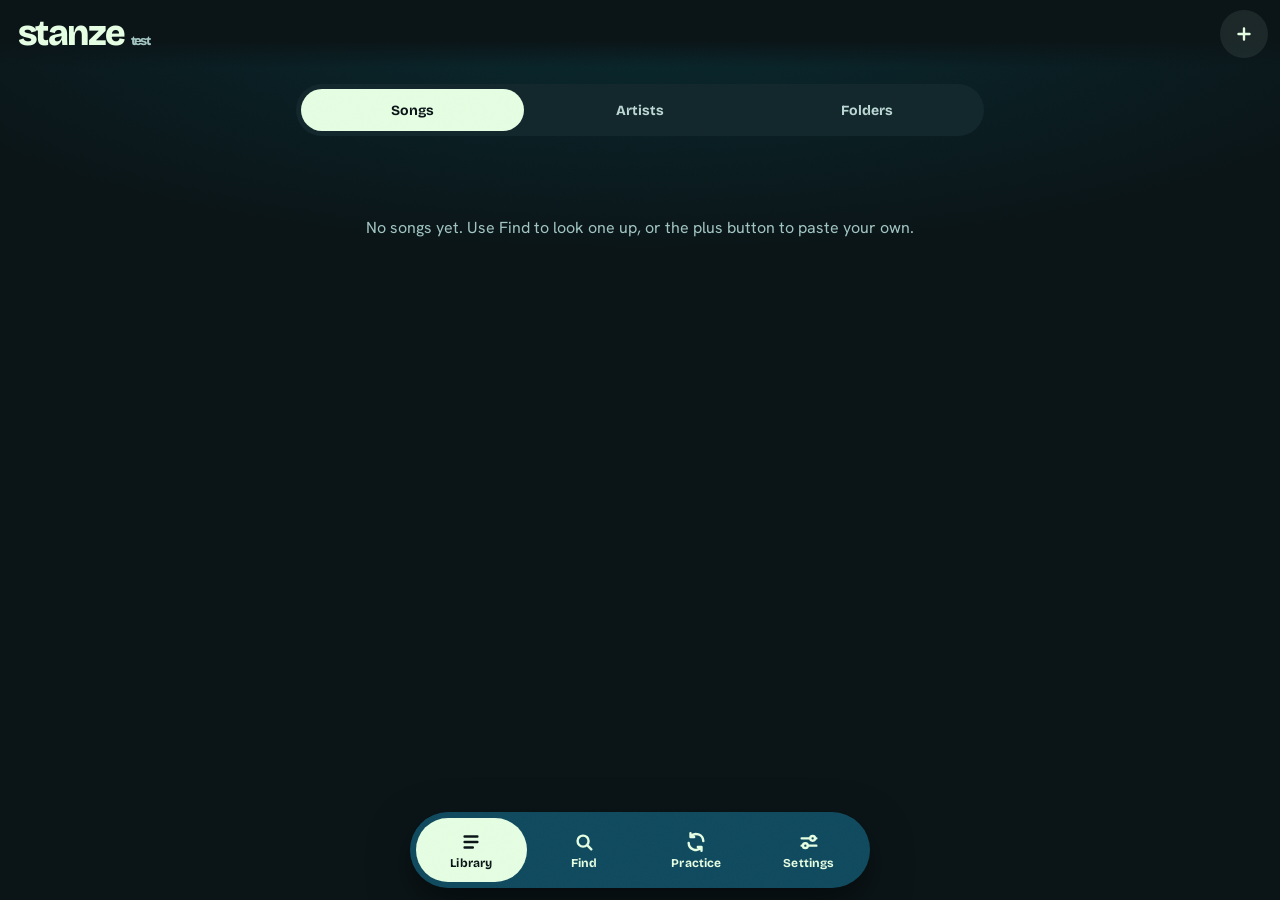
==== commit 6659b8a7: "Test build at /lyrica/next/: reorder highlight, clear Find after adding, swipe sheets down (live app" ====
--- a/next/index.html
+++ b/next/index.html
@@ -3,16 +3,16 @@
 <head>
   <meta charset="utf-8">
   <meta name="viewport" content="width=device-width, initial-scale=1, viewport-fit=cover, interactive-widget=resizes-content">
-  <title>Lyrica (test build)</title>
+  <title>Stanze (test build)</title>
   <meta name="description" content="Autoscrolling lyrics and chords for playing along.">
   <meta name="theme-color" content="#0a1215">
   <link rel="manifest" href="../manifest.webmanifest">
   <link rel="icon" href="../icons/icon.svg" type="image/svg+xml">
-  <link rel="apple-touch-icon" href="../icons/icon-192.png">
+  <link rel="apple-touch-icon" href="../icons/icon-180.png">
   <link rel="preconnect" href="https://fonts.googleapis.com">
   <link rel="preconnect" href="https://fonts.gstatic.com" crossorigin>
   <link rel="stylesheet" href="https://fonts.googleapis.com/css2?family=Bricolage+Grotesque:opsz,wght@12..96,400..800&family=Hanken+Grotesk:wght@400..700&display=swap">
-  <link rel="stylesheet" href="style.css?v=1.8.0">
+  <link rel="stylesheet" href="style.css?v=1.8.1-test">
 </head>
 <body>
   <!-- Icon set (inline SVG, no emoji) -->
@@ -33,6 +33,7 @@
       <symbol id="i-folder" viewBox="0 0 24 24"><path d="M3.5 7.5a2 2 0 012-2h4l2 2h7a2 2 0 012 2v7.5a2 2 0 01-2 2h-13a2 2 0 01-2-2z" fill="none" stroke="currentColor" stroke-width="2.6" stroke-linejoin="round"/></symbol>
       <symbol id="i-note" viewBox="0 0 24 24"><g fill="none" stroke="currentColor" stroke-width="2.6" stroke-linecap="round" stroke-linejoin="round"><path d="M9 18V6l10-2v12"/><circle cx="6.5" cy="18" r="2.5"/><circle cx="16.5" cy="16" r="2.5"/></g></symbol>
       <symbol id="i-timer" viewBox="0 0 24 24"><g fill="none" stroke="currentColor" stroke-width="2.6" stroke-linecap="round"><circle cx="12" cy="13" r="7"/><path d="M12 13V9.5M10 3h4"/></g></symbol>
+      <symbol id="i-updown" viewBox="0 0 24 24"><path d="M8 8.5l4-4 4 4M8 15.5l4 4 4-4M12 5v14" fill="none" stroke="currentColor" stroke-width="2.4" stroke-linecap="round" stroke-linejoin="round"/></symbol>
       <symbol id="i-up" viewBox="0 0 24 24"><path d="M6 15l6-6 6 6" fill="none" stroke="currentColor" stroke-width="2.6" stroke-linecap="round" stroke-linejoin="round"/></symbol>
       <symbol id="i-down" viewBox="0 0 24 24"><path d="M6 9l6 6 6-6" fill="none" stroke="currentColor" stroke-width="2.6" stroke-linecap="round" stroke-linejoin="round"/></symbol>
       <symbol id="i-next" viewBox="0 0 24 24"><g fill="currentColor"><path d="M5 6.2v11.6a.8.8 0 001.2.7l8.6-5.8a.8.8 0 000-1.4L6.2 5.5A.8.8 0 005 6.2z"/><rect x="16.5" y="5.5" width="2.5" height="13" rx="1"/></g></symbol>
@@ -53,7 +54,7 @@
   <!-- LIBRARY -->
   <section id="view-library" class="view tabbed" hidden>
     <header class="bar brand-bar">
-      <h1 class="tab-title">Library <small class="muted small">test</small></h1>
+      <h1 class="tab-title wordmark" aria-label="Stanze library, test build">stanze <small class="muted small">test</small></h1>
       <button class="icon-btn" data-go="#/edit/new" aria-label="Add your own lyrics"><svg><use href="#i-plus"/></svg></button>
     </header>
     <div class="content">
@@ -77,11 +78,11 @@
     <header class="bar">
       <button class="icon-btn" id="folder-back" aria-label="Back"><svg><use href="#i-back"/></svg></button>
       <h1 id="folder-name"></h1>
-      <button class="btn small" id="folder-add" aria-label="Add songs"><svg><use href="#i-plus"/></svg>Add songs</button>
+      <button class="btn small" id="folder-add" aria-label="Add songs"><svg><use href="#i-plus"/></svg>Add</button>
       <button class="icon-btn" id="folder-menu" aria-label="Folder options"><svg><use href="#i-more"/></svg></button>
     </header>
     <div class="content">
-      <div class="muted small" id="folder-meta"></div>
+      <div class="folder-sub"><span class="muted small" id="folder-meta"></span><span class="drag-note" id="folder-drag-note" hidden><svg><use href="#i-updown"/></svg>Drag the numbers to reorder</span></div>
       <ul id="folder-list" class="list"></ul>
       <div id="folder-empty" class="empty folder-empty" hidden><p>Nothing on this cord yet.</p><button class="btn primary" id="folder-empty-add"><svg><use href="#i-plus"/></svg>Add songs</button></div>
     </div>
@@ -99,7 +100,7 @@
       <p id="search-status" class="muted"></p>
       <ul id="search-results" class="list results"></ul>
       <div class="card-note">
-        <div class="grow"><b>Got your own lyrics or chords?</b><div class="muted small">Paste them in and Lyrica will pace them for you.</div></div>
+        <div class="grow"><b>Got your own lyrics or chords?</b><div class="muted small">Paste them in and Stanze will pace them for you.</div></div>
         <button class="btn small" data-go="#/edit/new">Paste my own</button>
       </div>
       <p class="muted small">Lyrics come from LRCLIB, a free open lyrics library. Synced songs scroll in time with the original recording.</p>
@@ -121,7 +122,7 @@
       <section>
         <div class="section-head"><h2>Worth revisiting</h2><span class="muted small" id="revisit-sub"></span></div>
         <ul id="revisit-list" class="list"></ul>
-        <p id="revisit-empty" class="empty" hidden>Nothing is slipping right now. Ratings fade slowly on days you open Lyrica, and songs appear here when they need a refresh.</p>
+        <p id="revisit-empty" class="empty" hidden>Nothing is slipping right now. Ratings fade slowly on days you open Stanze, and songs appear here when they need a refresh.</p>
       </section>
       <section>
         <div class="section-head"><h2>Your songs by comfort</h2></div>
@@ -307,6 +308,6 @@
 
   <div id="toast" class="toast" hidden></div>
 
-  <script src="app.js?v=1.8.0"></script>
+  <script src="app.js?v=1.8.1-test"></script>
 </body>
 </html>
--- a/next/style.css
+++ b/next/style.css
@@ -798,6 +798,10 @@
 .sheet-head .icon-btn { background: var(--surface-2); }
 .modal-body { padding: 8px 24px 18px; }
 .modal-actions { border-top: 0; padding: 10px 20px calc(16px + env(safe-area-inset-bottom)); }
+/* swipe down to close: follows the finger, springs back, or slides away */
+.modal-card { transition: transform .38s var(--spring); }
+.modal-card.swiping { transition: none; }
+.modal-card.swiped { transition: transform .22s ease-in; }
 @media (prefers-reduced-motion: reduce) { .modal-card { animation: none; } }
 
 /* Toast */
@@ -914,7 +918,11 @@
 @keyframes thread-draw { to { stroke-dashoffset: 0; } }
 ul.threaded > li:not(.letter-head) { background: #12262b; }
 ul.threaded > li:first-of-type:not(.letter-head) { background: var(--teal-deep); }
-ul.threaded.numbered > li:first-of-type { background: var(--teal-deep); }
+/* in a folder the "up next" row is marked with a class, so it can follow a song being dragged to the top */
+ul.threaded.numbered > li:first-of-type:not(.up-next) { background: #12262b; }
+ul.threaded.numbered > li.up-next { background: var(--teal-deep); }
+ul.threaded.numbered > li { transition: background-color .35s var(--unspool); }
+ul.numbered .bead { transition: transform .3s var(--spring), background-color .35s var(--unspool); }
 
 /* Rows string themselves on, one after another */
 ul.threaded > li, ul.strung > li { animation: string-in .55s var(--unspool) both; animation-delay: calc(var(--i, 0) * 45ms); }
@@ -978,10 +986,10 @@
 ul.reordering > li, ul.settled > li { animation: none; }
 ul.settled svg.thread path { animation: none; stroke-dashoffset: 0; }
 ul.reordering .bead { cursor: grabbing; }
-ul.threaded > li.making-room { transition: transform .34s var(--spring); }
-ul.threaded > li.lifted { z-index: 3; box-shadow: 0 18px 40px rgba(0, 0, 0, .5); transition: box-shadow .2s; }
+ul.threaded > li.making-room { transition: transform .34s var(--spring), background-color .35s var(--unspool); }
+ul.threaded > li.lifted { z-index: 3; box-shadow: 0 18px 40px rgba(0, 0, 0, .5); transition: box-shadow .2s, background-color .35s var(--unspool); }
 ul.threaded > li.lifted .bead { transform: scale(1.18); background: var(--accent); }
-ul.threaded > li.dropping { z-index: 3; transition: transform .26s var(--spring), box-shadow .26s; }
+ul.threaded > li.dropping { z-index: 3; transition: transform .26s var(--spring), box-shadow .26s, background-color .35s var(--unspool); }
 .bead.snap { animation: bead-snap .42s var(--spring); }
 @keyframes bead-snap { 0% { transform: scale(1.3); } 45% { transform: scale(.9); } 100% { transform: scale(1); } }
 @media (prefers-reduced-motion: reduce) { .bead.snap { animation: none; } ul.threaded > li.making-room, ul.threaded > li.dropping { transition: none; } }
@@ -1078,4 +1086,22 @@
 .folder-empty { display: flex; flex-direction: column; align-items: center; gap: 16px; padding: 36px 16px; text-align: center; }
 .folder-empty p { margin: 0; }
 #folder-add svg, .folder-empty .btn svg, .folder-row .btn svg { width: 18px; height: 18px; }
-@media (max-width: 360px) { #folder-add { font-size: 0; gap: 0; padding: 0 12px; } }
+
+/* reorder hint: a one-off note the first time, then a small reminder under the folder title */
+.folder-sub { display: flex; align-items: center; justify-content: space-between; gap: 12px; flex-wrap: wrap; }
+.drag-note { display: inline-flex; align-items: center; gap: 6px; font-size: 13px; color: var(--muted); }
+.drag-note[hidden] { display: none; }
+.drag-note svg { width: 16px; height: 16px; color: var(--chord); }
+.drag-hint { position: absolute; left: 0; right: 0; z-index: 4; display: flex; align-items: center; gap: 12px; padding: 12px 12px 12px 16px; border-radius: 24px; background: var(--text); color: var(--bg); font-weight: 600; font-size: 15px; line-height: 1.3; box-shadow: 0 16px 36px rgba(0, 0, 0, .5); animation: hint-in .45s var(--spring); }
+.drag-hint::before { content: ""; position: absolute; top: -7px; left: 26px; width: 16px; height: 16px; background: inherit; border-radius: 3px; transform: rotate(45deg); }
+.drag-hint span { flex: 1; }
+.drag-hint .btn { flex: none; background: var(--bg); color: var(--text); border: 0; }
+.drag-hint.going { opacity: 0; transform: translateY(-6px); transition: opacity .25s, transform .25s; }
+@keyframes hint-in { from { opacity: 0; transform: translateY(-8px) scale(.96); } to { opacity: 1; transform: none; } }
+ul.threaded > li.hint-nudge { animation: hint-nudge 1.1s var(--unspool); }
+ul.threaded > li.hint-nudge .bead { background: var(--accent); }
+@keyframes hint-nudge { 0% { transform: none; } 30% { transform: translateY(18px) scale(1.02); } 55% { transform: translateY(18px) scale(1.02); } 100% { transform: none; } }
+@media (prefers-reduced-motion: reduce) { ul.threaded > li.hint-nudge { animation: none; } }
+
+/* brand: the stanze wordmark heads the library */
+.tab-title.wordmark { font-family: var(--font-display); font-weight: 800; letter-spacing: -0.045em; font-size: 36px; color: var(--text); }
